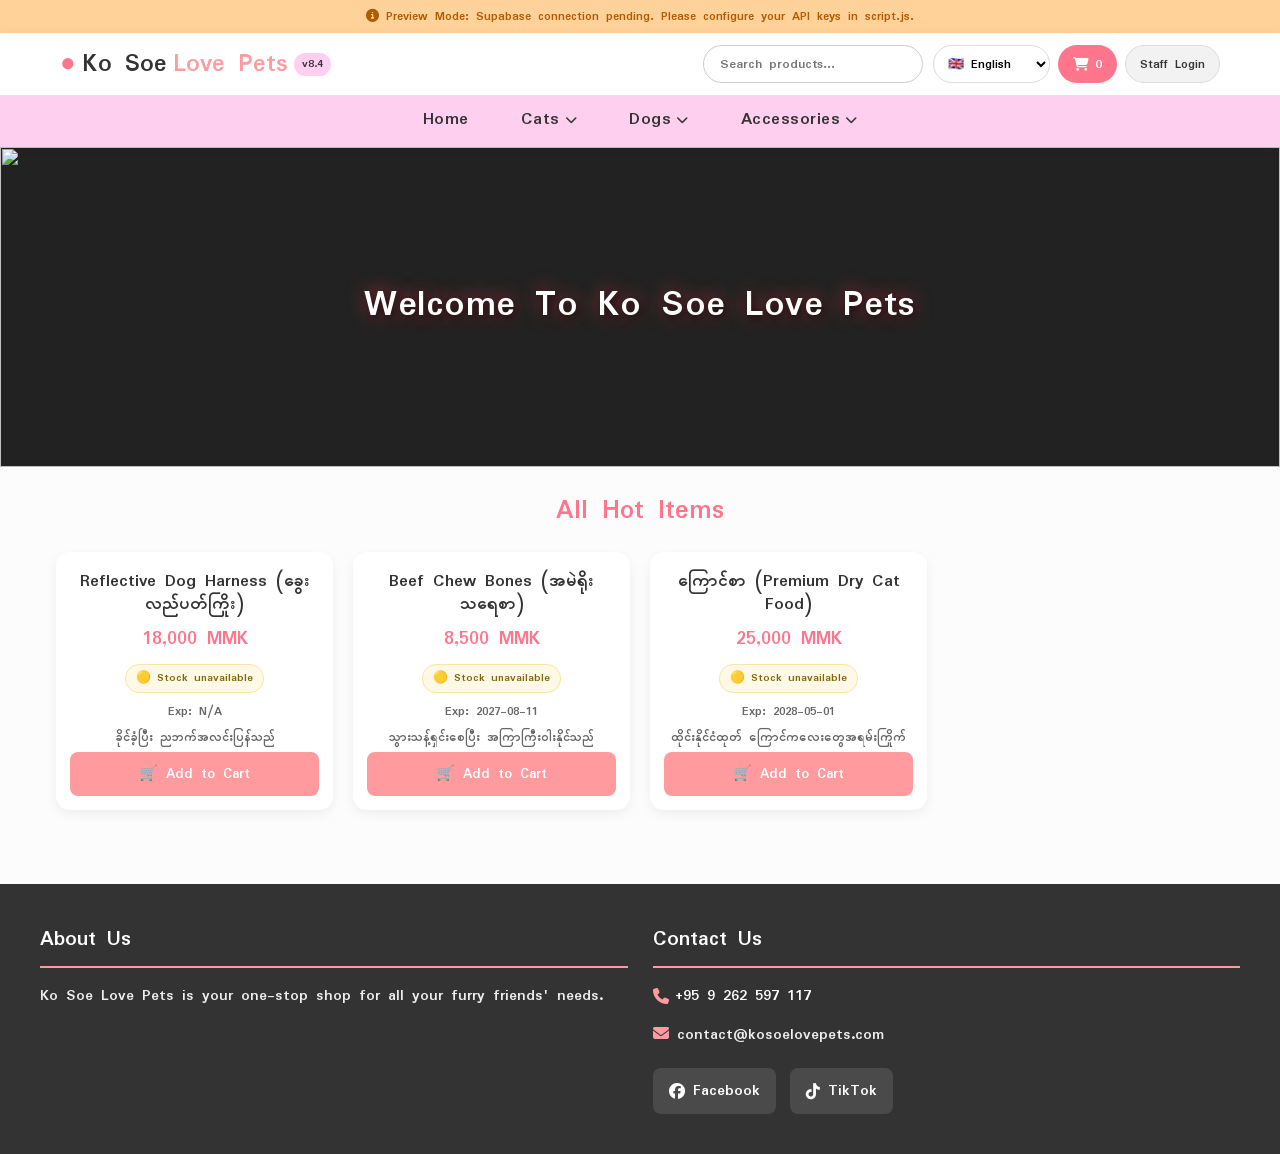
==== index.html @ 1b5de187 "Add files via upload" ====
<!DOCTYPE html>
<html lang="en">
<head>
    <meta charset="UTF-8">
    <meta name="viewport" content="width=device-width, initial-scale=1.0">
    <title>Ko Soe Love Pets - v8.4</title>
    <link rel="stylesheet" href="https://cdnjs.cloudflare.com/ajax/libs/font-awesome/6.4.0/css/all.min.css">
    <link rel="stylesheet" href="style.css">
    <!-- Supabase CDN -->
    <script src="https://cdn.jsdelivr.net/npm/@supabase/supabase-js@2"></script>
    <!-- HEIC/HEIF Image Conversion Library -->
    <script src="https://cdn.jsdelivr.net/npm/heic2any@0.0.4/dist/heic2any.min.js"></script>
    <!--Pyidaungsu Font Updated-->
    <link href="https://fonts.googleapis.com/css2?family=Baloo+2:wght@500;700;800&family=Noto+Sans+Myanmar:wght@400;500;700&family=Nunito:wght@400;600;700;800&family=Padauk:wght@400;700&display=swap" rel="stylesheet">
</head>
<body>
    <!-- Top System Banner -->
    <div id="sysBanner" class="sys-banner hidden">
        <i class="fa fa-info-circle"></i> <span id="sysBannerText">Preview Mode: Supabase connection pending. Please configure your API keys in script.js.</span>
    </div>

    <!-- Staff-Only Google Sheet Stock Sync Warning Banner -->
    <div id="stockSyncWarningBanner" class="sys-banner hidden">
        <i class="fa fa-exclamation-triangle"></i> <span id="stockSyncWarningText">Stock information could not be synchronized. Showing the last successfully synchronized data.</span>
    </div>

    <!-- Notification Toast -->
    <div id="toastNotification" class="toast hidden">Successfully added to your cart!</div>

    <header>
        <div class="header-top">
            <div class="logo-container">
                <h1><span style="color:#ff758c;">●</span> Ko Soe <span style="color:#ff9a9e;">Love Pets</span> <small class="version-badge">v8.4</small></h1>
            </div>
            <div class="header-controls">
                <input type="text" id="searchInput" placeholder="Search products...">
                <div class="header-buttons">
                    <select id="langSelect" onchange="switchLanguage()">
                        <option value="en">🇬🇧 English</option>
                        <option value="mm">🇲🇲 Myanmar</option>
                    </select>
                    <div id="cartCounter" class="cart-counter" onclick="openCartModal()">
                        <i class="fa fa-shopping-cart"></i> <span id="cartCount">0</span>
                    </div>
                    <span id="staffBadge" class="staff-badge hidden"></span>
                    <button id="changePassBtn" class="admin-btn hidden" onclick="openChangePass()"><i class="fa fa-key"></i> <span data-i18n="password">Password</span></button>
                    <button id="loginBtn" class="login-btn" onclick="openLoginModal()" data-i18n="admin_login">Staff Login</button>
                    <button id="logoutBtn" class="login-btn hidden" onclick="logout()" data-i18n="logout">Logout</button>
                </div>
            </div>
        </div>
        <nav>
            <ul class="main-menu">
                <li><a href="javascript:void(0)" class="menu-link" onclick="goHome()" data-i18n="home">Home</a></li>
                <li class="has-sub"><a href="javascript:void(0)" class="menu-link" onclick="toggleSubMenu(event, this)"><span data-i18n="cats">Cats</span> <i class="fa fa-chevron-down" style="font-size:12px;"></i></a>
                    <ul class="sub-menu">
                        <li><a href="javascript:void(0)" onclick="filterProducts('Cats', 'Snack')" data-i18n="snack">Snack</a></li>
                        <li><a href="javascript:void(0)" onclick="filterProducts('Cats', 'Food')" data-i18n="food">Food</a></li>
                        <li><a href="javascript:void(0)" onclick="filterProducts('Cats', 'Medicine')" data-i18n="medicine">Medicine</a></li>
                    </ul>
                </li>
                <li class="has-sub"><a href="javascript:void(0)" class="menu-link" onclick="toggleSubMenu(event, this)"><span data-i18n="dogs">Dogs</span> <i class="fa fa-chevron-down" style="font-size:12px;"></i></a>
                    <ul class="sub-menu">
                        <li><a href="javascript:void(0)" onclick="filterProducts('Dogs', 'Snack')" data-i18n="snack">Snack</a></li>
                        <li><a href="javascript:void(0)" onclick="filterProducts('Dogs', 'Food')" data-i18n="food">Food</a></li>
                        <li><a href="javascript:void(0)" onclick="filterProducts('Dogs', 'Medicine')" data-i18n="medicine">Medicine</a></li>
                    </ul>
                </li>
                <li class="has-sub"><a href="javascript:void(0)" class="menu-link" onclick="toggleSubMenu(event, this)"><span data-i18n="accessories">Accessories</span> <i class="fa fa-chevron-down" style="font-size:12px;"></i></a>
                    <ul class="sub-menu">
                        <li><a href="javascript:void(0)" onclick="filterProducts('Accessories', 'Bowls')" data-i18n="bowls">Bowls</a></li>
                        <li><a href="javascript:void(0)" onclick="filterProducts('Accessories', 'Toys')" data-i18n="toys">Toys</a></li>
                        <li><a href="javascript:void(0)" onclick="filterProducts('Accessories', 'Gear')" data-i18n="gear">Gear</a></li>
                    </ul>
                </li>
            </ul>
        </nav>

        <!-- Role-Based Staff Workspace Navigation Bar -->
        <div id="staffNavBar" class="staff-nav-bar hidden">
            <div class="staff-nav-inner">
                <button type="button" class="staff-tab active" id="tabBtnDashboard" onclick="switchStaffView('dashboard')"><i class="fa fa-chart-pie"></i> Dashboard</button>
                <button type="button" class="staff-tab" id="tabBtnProducts" onclick="switchStaffView('products')"><i class="fa fa-box-open"></i> Products</button>
                <button type="button" class="staff-tab hidden" id="tabBtnUsers" onclick="switchStaffView('users')"><i class="fa fa-users-cog"></i> Users</button>
                <button type="button" class="staff-tab hidden" id="tabBtnLogs" onclick="switchStaffView('logs')"><i class="fa fa-history"></i> Activity Logs</button>
                <button type="button" class="staff-tab hidden" id="tabBtnSettings" onclick="switchStaffView('settings')"><i class="fa fa-sliders-h"></i> Settings</button>
                <a href="pos.html" class="staff-tab hidden" id="openPosTerminalBtn" style="background:#16a34a; color:#fff; text-decoration:none;"><i class="fa fa-cash-register"></i> POS Terminal</a>
            </div>
        </div>
    </header>

    <div class="banner" id="mainBannerSection">
        <div id="bannerSlideshow" class="slideshow-container">
            <!-- Images will be injected here via JS -->
        </div>
        <div class="banner-text" id="bannerTextEl">Welcome To Ko Soe Love Pets</div>
        <button id="editBannerBtn" class="edit-banner-btn hidden" onclick="openBannerEdit()"><i class="fa fa-edit"></i> Edit Banner</button>
    </div>

    <main>
        <!-- STAFF DASHBOARD & LIVE STOCK OVERVIEW PANEL -->
        <section id="staffDashboardSection" class="staff-panel hidden">
            <div class="panel-header">
                <h2><i class="fa fa-chart-pie"></i> Staff Workspace & Live Stock Overview</h2>
                <div style="display:flex;gap:8px;align-items:center;flex-wrap:wrap;">
                    <button type="button" class="refresh-btn" id="triggerSheetSyncBtn" onclick="triggerGoogleSheetSyncNow(true)"><i class="fa fa-sync-alt"></i> Sync Google Sheet Stock</button>
                    <span id="dashboardRoleSummary" class="role-pill"></span>
                </div>
            </div>
            <div class="dashboard-cards">
                <div class="dash-card">
                    <span class="dash-label">Total Products</span>
                    <strong id="dashTotalProducts">0</strong>
                </div>
                <div class="dash-card">
                    <span class="dash-label">In Stock</span>
                    <strong id="dashInStock" style="color:#2ed573;">0</strong>
                </div>
                <div class="dash-card">
                    <span class="dash-label">Low Stock (&le; <span id="dashLowThresholdLabel">5</span>)</span>
                    <strong id="dashLowStock" style="color:#ffa502;">0</strong>
                </div>
                <div class="dash-card">
                    <span class="dash-label">Out of Stock</span>
                    <strong id="dashOutStock" style="color:#ff4757;">0</strong>
                </div>
            </div>

            <!-- Staff Product Stock Summary Table (Read-only from Google Sheets) -->
            <div class="table-responsive" style="margin-bottom:22px;">
                <h3 style="font-size:18px;margin-bottom:10px;color:#333;">Live Product Stock Status (Source: Google Sheets)</h3>
                <table class="staff-table">
                    <thead>
                        <tr>
                            <th>Product ID (SKU)</th>
                            <th>Product</th>
                            <th>Price (MMK)</th>
                            <th>Stock Qty</th>
                            <th>Status</th>
                            <th>Last Synced</th>
                        </tr>
                    </thead>
                    <tbody id="staffStockTableBody">
                        <tr><td colspan="6" style="text-align:center;">Loading stock data...</td></tr>
                    </tbody>
                </table>
            </div>

            <div class="permissions-summary-box">
                <h3>Your Assigned Permissions</h3>
                <div id="myPermissionsBadges" class="perm-badge-list"></div>
            </div>
        </section>

        <!-- STAFF USER MANAGEMENT SECTION -->
        <section id="staffUsersSection" class="staff-panel hidden">
            <div class="panel-header">
                <h2><i class="fa fa-users-cog"></i> Sales Team & User Management</h2>
                <button type="button" class="add-staff-btn" onclick="openUserFormModal()"><i class="fa fa-user-plus"></i> Create Sales Team Account</button>
            </div>
            <div class="table-responsive">
                <table class="staff-table">
                    <thead>
                        <tr>
                            <th>User ID</th>
                            <th>Username</th>
                            <th>Display Name</th>
                            <th>Contact</th>
                            <th>Role</th>
                            <th>Status</th>
                            <th>Last Login</th>
                            <th>Created / Updated</th>
                            <th>Actions</th>
                        </tr>
                    </thead>
                    <tbody id="staffUsersTableBody">
                        <tr><td colspan="9" style="text-align:center;">Loading users...</td></tr>
                    </tbody>
                </table>
            </div>
        </section>

        <!-- ACTIVITY AUDIT LOG & STOCK SYNC LOG SECTION -->
        <section id="staffLogsSection" class="staff-panel hidden">
            <div class="panel-header">
                <h2><i class="fa fa-history"></i> System Activity & Stock Sync Logs</h2>
                <div style="display:flex;gap:8px;flex-wrap:wrap;">
                    <button type="button" class="mini-btn" id="subTabStaffLogsBtn" onclick="switchLogSubTab('staff')" style="background:#ff758c;color:#fff;">Staff Activity Logs</button>
                    <button type="button" class="mini-btn" id="subTabSyncLogsBtn" onclick="switchLogSubTab('sync')">Google Sheet Sync Logs</button>
                    <button type="button" class="refresh-btn" onclick="refreshCurrentLogTab()"><i class="fa fa-sync-alt"></i> Refresh</button>
                </div>
            </div>

            <!-- Staff Activity Logs Sub-Panel -->
            <div id="staffActivityLogsSubPanel">
                <div class="log-filters-bar">
                    <input type="text" id="logSearchUser" placeholder="Search by username..." oninput="renderAuditLogs()">
                    <input type="text" id="logSearchProduct" placeholder="Search by product / entity..." oninput="renderAuditLogs()">
                    <select id="logFilterAction" onchange="renderAuditLogs()">
                        <option value="">All Actions</option>
                        <option value="LOGIN">LOGIN</option>
                        <option value="LOGOUT">LOGOUT</option>
                        <option value="ADD_PRODUCT">ADD_PRODUCT</option>
                        <option value="UPDATE_PRODUCT">UPDATE_PRODUCT</option>
                        <option value="CHANGE_PRICE">CHANGE_PRICE</option>
                        <option value="CHANGE_SPECS">CHANGE_SPECS</option>
                        <option value="UPLOAD_IMAGE">UPLOAD_IMAGE</option>
                        <option value="REPLACE_IMAGE">REPLACE_IMAGE</option>
                        <option value="CHANGE_AVAILABILITY">CHANGE_AVAILABILITY</option>
                        <option value="DELETE_PRODUCT">DELETE_PRODUCT</option>
                        <option value="CREATE_USER">CREATE_USER</option>
                        <option value="UPDATE_USER">UPDATE_USER</option>
                        <option value="DISABLE_USER">DISABLE_USER</option>
                        <option value="CHANGE_PASSWORD">CHANGE_PASSWORD</option>
                        <option value="UPDATE_SETTINGS">UPDATE_SETTINGS</option>
                    </select>
                    <select id="logFilterUserSelect" onchange="renderAuditLogs()">
                        <option value="">All Users</option>
                    </select>
                    <input type="date" id="logFilterDate" onchange="renderAuditLogs()" title="Filter by date">
                    <select id="logSortOrder" onchange="renderAuditLogs()">
                        <option value="newest">Newest First</option>
                        <option value="oldest">Oldest First</option>
                    </select>
                </div>
                <div class="table-responsive">
                    <table class="staff-table">
                        <thead>
                            <tr>
                                <th>Log ID</th>
                                <th>Date & Time</th>
                                <th>User</th>
                                <th>Action</th>
                                <th>Product / Entity</th>
                                <th>Description</th>
                                <th>Result</th>
                            </tr>
                        </thead>
                        <tbody id="auditLogsTableBody">
                            <tr><td colspan="7" style="text-align:center;">Loading activity logs...</td></tr>
                        </tbody>
                    </table>
                </div>
            </div>

            <!-- Google Sheet Stock Sync Logs Sub-Panel -->
            <div id="stockSyncLogsSubPanel" class="hidden">
                <div class="table-responsive">
                    <table class="staff-table">
                        <thead>
                            <tr>
                                <th>Sync Time</th>
                                <th>Status</th>
                                <th>Rows Received</th>
                                <th>Stock Values Changed</th>
                                <th>Mismatches</th>
                                <th>Errors</th>
                                <th>Details / Error Message</th>
                            </tr>
                        </thead>
                        <tbody id="stockSyncLogsTableBody">
                            <tr><td colspan="7" style="text-align:center;">Loading stock synchronization logs...</td></tr>
                        </tbody>
                    </table>
                </div>
            </div>
        </section>

        <!-- STORE SETTINGS SECTION -->
        <section id="staffSettingsSection" class="staff-panel hidden">
            <div class="panel-header">
                <h2><i class="fa fa-sliders-h"></i> Storefront & Stock Sync Settings</h2>
            </div>
            <div class="settings-quick-actions" style="margin-bottom:20px;">
                <button type="button" class="edit-btn" onclick="openBannerEdit()"><i class="fa fa-images"></i> Edit Banner Slideshow</button>
                <button type="button" class="edit-btn" onclick="openAboutEdit()"><i class="fa fa-info-circle"></i> Edit About Us</button>
                <button type="button" class="edit-btn" onclick="openContactEdit()"><i class="fa fa-address-book"></i> Edit Contact Us</button>
            </div>
            <div class="perm-matrix-box" style="max-width:480px;">
                <h3 style="font-size:18px;margin-bottom:10px;">Google Sheets Stock Thresholds</h3>
                <label>Low Stock Threshold (Qty &le; this shows Low Stock):</label>
                <input type="number" id="settingLowThreshold" min="1" max="100" value="5" style="margin-bottom:10px;">
                <label>Auto-Sync Interval (Seconds):</label>
                <input type="number" id="settingSyncInterval" min="15" max="3600" value="60" style="margin-bottom:10px;">
                <button type="button" class="add-staff-btn" onclick="saveStockSyncSettings()">Save Stock Settings</button>
            </div>
        </section>

        <!-- CUSTOMER & PRODUCT CATALOG SECTION -->
        <section id="catalogMainSection">
            <h2 id="categoryTitle" data-i18n="all_items">All Hot Items</h2>
            <div class="admin-actions">
                <button id="addBtn" class="admin-btn hidden" onclick="openAddModal()"><i class="fa fa-plus"></i> <span data-i18n="add_new">Add New Product</span></button>
            </div>
            <div id="productGrid" class="product-grid">
                <!-- Products will load here -->
            </div>
        </section>
    </main>

    <footer>
        <div class="footer-content">
            <div class="about-section">
                <h3><span data-i18n="about_us">About Us</span> <button id="editAboutBtn" class="admin-btn hidden" onclick="openAboutEdit()"><i class="fa fa-edit"></i> Edit</button></h3>
                <p id="aboutTextEl">Ko Soe Love Pets is your one-stop shop for all your furry friends' needs.</p>
            </div>
            <div class="contact-section">
                <h3><span data-i18n="contact_us">Contact Us</span> <button id="editContactBtn" class="admin-btn hidden" onclick="openContactEdit()"><i class="fa fa-edit"></i> Edit</button></h3>
                <p><a id="contactPhoneEl" href="tel:+959262597117" class="phone-link"><i class="fa fa-phone" style="color:#ff9a9e;"></i> +95 9 262 597 117</a></p>
                <p id="contactEmailEl"><i class="fa fa-envelope" style="color:#ff9a9e;"></i> contact@kosoelovepets.com</p>
                <div class="social-links">
                    <a id="fbLinkEl" href="https://facebook.com" target="_blank"><i class="fab fa-facebook"></i> Facebook</a>
                    <a id="tiktokLinkEl" href="https://www.tiktok.com/@ko.soe1376" target="_blank"><i class="fab fa-tiktok"></i> TikTok</a>
                </div>
            </div>
        </div>
    </footer>

    <!-- Cart Modal -->
    <div id="cartModal" class="modal" onclick="handleOutsideModalClick(event, 'cartModal')">
        <div class="modal-content cart-modal-content">
            <div class="modal-top-bar">
                <button type="button" class="pdf-btn" onclick="downloadCartPDF()"><i class="fa fa-file-pdf"></i> <span data-i18n="download_pdf">Download PDF</span></button>
                <button type="button" class="close-btn" onclick="closeModal('cartModal')" aria-label="Close">&times;</button>
            </div>
            <h2 data-i18n="cart_title">Your Cart</h2>
            <div class="cart-header">
                <span data-i18n="product">Product</span>
                <span data-i18n="qty">Qty</span>
                <span data-i18n="total">Total (MMK)</span>
                <span></span>
            </div>
            <div id="cartItemsList" class="cart-items-container">
                <!-- Sync Items render here -->
            </div>
            <div class="cart-summary-box">
                <div class="cart-discount">
                    <span data-i18n="discount">Discount:</span> <span>0 MMK</span>
                </div>
                <div class="cart-grand-total">
                    <strong data-i18n="grand_total">Grand Total:</strong> 
                    <span id="cartGrandTotal">0 MMK</span>
                </div>
            </div>
            <button type="button" id="viberBuyBtn" class="buy-viber-btn" onclick="redirectToViber()"><i class="fab fa-viber"></i> <span data-i18n="buy_viber">Buy via Viber</span></button>
        </div>
    </div>
    
    <!-- Image Zoom Modal -->
    <div id="imageZoomModal" class="modal" onclick="handleOutsideModalClick(event, 'imageZoomModal')">
        <div class="modal-content zoom-modal-content">
            <div class="modal-top-bar end">
                <button type="button" class="close-btn" onclick="closeModal('imageZoomModal')" aria-label="Close">&times;</button>
            </div>
            <img id="zoomedImg" src="" alt="Zoomed Product Image">
        </div>
    </div>

    <!-- Add Product Modal -->
    <div id="addModal" class="modal" onclick="handleOutsideModalClick(event, 'addModal')">
        <div class="modal-content">
            <div class="modal-top-bar end">
                <button type="button" class="close-btn" onclick="closeModal('addModal')" aria-label="Close">&times;</button>
            </div>
            <h2 data-i18n="add_new">Add New Product</h2>
            <label>Product ID / SKU (Matches Google Sheet, e.g. P004):</label>
            <input type="text" id="addSku" placeholder="e.g. P004">
            <label>Type:</label>
            <select id="addType"><option value="Cats">Cats</option><option value="Dogs">Dogs</option><option value="Accessories">Accessories</option></select>
            <label>Category:</label>
            <select id="addCategory"><option value="Snack">Snack</option><option value="Food">Food</option><option value="Medicine">Medicine</option><option value="Bowls">Bowls</option><option value="Toys">Toys</option><option value="Gear">Gear</option></select>
            <label>Product Name:</label>
            <input type="text" id="addName">
            <div id="addImageGroup">
                <label>Upload Image (JPG/PNG/WEBP/HEIC/GIF/BMP - Max 5MB):</label>
                <input type="file" id="addImgFile" accept="image/*,.heic,.heif">
                <div id="addImgLoading" class="hidden" style="color: #2ed573; font-size: 13px; font-weight: bold; text-align: center; margin-top: -5px;">Processing image...</div>
                <label>OR Image Link (URL):</label>
                <input type="text" id="addImg">
            </div>
            <label>Price (Number only - MMK will auto-append):</label>
            <input type="number" id="addPrice" placeholder="e.g. 5000">
            <label>Expiry Date:</label>
            <input type="text" id="addExp" placeholder="YYYY-MM-DD or N/A">
            <label>Manual Availability Override:</label>
            <select id="addAvailability">
                <option value="true">Available (Follow Google Sheet Stock)</option>
                <option value="false">Force Out of Stock</option>
            </select>
            <label>Specs:</label>
            <textarea id="addSpecs"></textarea>
            <button type="button" id="saveAddBtn" onclick="saveNewProduct()">Save Product</button>
        </div>
    </div>

    <!-- Edit Product Modal -->
    <div id="editModal" class="modal" onclick="handleOutsideModalClick(event, 'editModal')">
        <div class="modal-content">
            <div class="modal-top-bar end">
                <button type="button" class="close-btn" onclick="closeModal('editModal')" aria-label="Close">&times;</button>
            </div>
            <h2>Edit Product</h2>
            <input type="hidden" id="editId">
            <div id="editDetailsGroup">
                <label>Product ID / SKU (Matches Google Sheet, e.g. P001):</label>
                <input type="text" id="editSku" placeholder="e.g. P001">
                <label>Product Name:</label>
                <input type="text" id="editName">
                <label>Expiry Date:</label>
                <input type="text" id="editExp">
            </div>
            <div id="editImageGroup">
                <label>Upload Image (JPG/PNG/WEBP/HEIC/GIF/BMP - Max 5MB):</label>
                <input type="file" id="editImgFile" accept="image/*,.heic,.heif">
                <div id="editImgLoading" class="hidden" style="color: #2ed573; font-size: 13px; font-weight: bold; text-align: center; margin-top: -5px;">Processing image...</div>
                <label>OR Image Link (URL):</label>
                <input type="text" id="editImg">
            </div>
            <div id="editPriceGroup">
                <label>Price (Number only):</label>
                <input type="number" id="editPrice">
            </div>
            <div id="editAvailabilityGroup">
                <label>Manual Availability Override:</label>
                <select id="editAvailability">
                    <option value="true">Available (Follow Google Sheet Stock)</option>
                    <option value="false">Force Out of Stock</option>
                </select>
            </div>
            <div id="editSpecsGroup">
                <label>Specs:</label>
                <textarea id="editSpecs"></textarea>
            </div>
            <button type="button" id="saveEditBtn" onclick="saveEdit()">Save Changes</button>
        </div>
    </div>

    <!-- Staff / Admin Login Modal -->
    <div id="loginModal" class="modal" onclick="handleOutsideModalClick(event, 'loginModal')">
        <div class="modal-content">
            <div class="modal-top-bar end">
                <button type="button" class="close-btn" onclick="closeModal('loginModal')" aria-label="Close">&times;</button>
            </div>
            <h2 data-i18n="admin_login">Staff & Admin Login</h2>
            <input type="text" id="username" placeholder="Username (e.g. admin or sales01)" autocomplete="username">
            <input type="password" id="password" placeholder="Password" autocomplete="current-password" onkeydown="if(event.key==='Enter') login()">
            <button type="button" id="loginSubmitBtn" onclick="login()">Login</button>
            <p id="loginError" class="error"></p>
        </div>
    </div>

    <!-- Change Own Password Modal -->
    <div id="passModal" class="modal" onclick="handleOutsideModalClick(event, 'passModal')">
        <div class="modal-content">
            <div class="modal-top-bar end">
                <button type="button" class="close-btn" onclick="closeModal('passModal')" aria-label="Close">&times;</button>
            </div>
            <h2>Change My Password</h2>
            <input type="password" id="oldPass" placeholder="Current Password">
            <input type="password" id="newPass" placeholder="New Password (min 4 chars)">
            <button type="button" onclick="savePassword()">Update Password</button>
            <p id="passError" class="error"></p>
        </div>
    </div>

    <!-- Create / Edit Sales Team User & Permissions Modal -->
    <div id="userFormModal" class="modal" onclick="handleOutsideModalClick(event, 'userFormModal')">
        <div class="modal-content user-modal-content">
            <div class="modal-top-bar end">
                <button type="button" class="close-btn" onclick="closeModal('userFormModal')" aria-label="Close">&times;</button>
            </div>
            <h2 id="userFormTitle">Create Sales Team Account</h2>
            <input type="hidden" id="editUserId">
            <div class="user-form-grid">
                <div>
                    <label>Username (Login ID):</label>
                    <input type="text" id="formUsername" placeholder="e.g. sales01">
                </div>
                <div>
                    <label>Display Name:</label>
                    <input type="text" id="formDisplayName" placeholder="e.g. Sales Team A">
                </div>
                <div>
                    <label>Email or Phone:</label>
                    <input type="text" id="formContact" placeholder="e.g. +959... or email">
                </div>
                <div>
                    <label>Role:</label>
                    <select id="formRole">
                        <option value="SALES_TEAM">Sales Team</option>
                        <option value="ADMIN">Admin</option>
                    </select>
                </div>
                <div>
                    <label>Account Status:</label>
                    <select id="formStatus">
                        <option value="active">Active</option>
                        <option value="disabled">Disabled</option>
                    </select>
                </div>
                <div>
                    <label id="formPasswordLabel">Password (Min 4 chars):</label>
                    <input type="password" id="formPassword" placeholder="Enter password">
                </div>
            </div>

            <div class="perm-matrix-box">
                <div class="perm-matrix-header">
                    <strong>Assigned Permissions</strong>
                    <div>
                        <button type="button" class="mini-btn" onclick="setAllPermissionCheckboxes(true)">Select All</button>
                        <button type="button" class="mini-btn" onclick="setAllPermissionCheckboxes(false)">Clear All</button>
                    </div>
                </div>
                <div class="perm-checkbox-grid" id="permCheckboxGrid">
                    <label class="perm-item"><input type="checkbox" value="product.view" checked> View Products (<code>product.view</code>)</label>
                    <label class="perm-item"><input type="checkbox" value="product.add"> Add Product (<code>product.add</code>)</label>
                    <label class="perm-item"><input type="checkbox" value="product.edit"> Edit Details/Name/Exp (<code>product.edit</code>)</label>
                    <label class="perm-item"><input type="checkbox" value="product.price_edit"> Update Price (<code>product.price_edit</code>)</label>
                    <label class="perm-item"><input type="checkbox" value="product.specs_edit"> Update Specs (<code>product.specs_edit</code>)</label>
                    <label class="perm-item"><input type="checkbox" value="product.image_edit"> Upload/Change Image (<code>product.image_edit</code>)</label>
                    <label class="perm-item"><input type="checkbox" value="product.availability_edit"> Manage Availability (<code>product.availability_edit</code>)</label>
                    <label class="perm-item"><input type="checkbox" value="product.delete"> Delete Product (<code>product.delete</code>)</label>
                    <label class="perm-item"><input type="checkbox" value="logs.view"> View Activity Logs (<code>logs.view</code>)</label>
                    <label class="perm-item"><input type="checkbox" value="settings.edit"> Edit Banner/Footer (<code>settings.edit</code>)</label>
                    <label class="perm-item"><input type="checkbox" value="users.manage"> Manage Sales Users (<code>users.manage</code>)</label>
                </div>
            </div>

            <p id="userFormError" class="error"></p>
            <button type="button" id="saveUserFormBtn" onclick="saveStaffUser()">Save User Account</button>
        </div>
    </div>

    <!-- Audit Log Detail Modal -->
    <div id="logDetailModal" class="modal" onclick="handleOutsideModalClick(event, 'logDetailModal')">
        <div class="modal-content log-detail-modal">
            <div class="modal-top-bar end">
                <button type="button" class="close-btn" onclick="closeModal('logDetailModal')" aria-label="Close">&times;</button>
            </div>
            <h2>Activity Log Details</h2>
            <div id="logDetailBody" class="log-detail-body"></div>
        </div>
    </div>

    <!-- Edit Banner Modal -->
    <div id="bannerModal" class="modal" onclick="handleOutsideModalClick(event, 'bannerModal')">
        <div class="modal-content">
            <div class="modal-top-bar end">
                <button type="button" class="close-btn" onclick="closeModal('bannerModal')" aria-label="Close">&times;</button>
            </div>
            <h2>Edit Banner (Slideshow)</h2>
            <label>Banner Title:</label>
            <input type="text" id="editBannerText" placeholder="Welcome To Ko Soe Love Pets">
            <label>Upload Images (Max 6, Total &lt; 40MB):</label>
            <input type="file" id="editBannerFiles" accept="image/*,.heic,.heif" multiple>
            <div id="bannerImgLoading" class="hidden" style="color: #2ed573; font-size: 13px; font-weight: bold; text-align: center; margin-top: -5px;">Processing images...</div>
            <label>OR Image Links (Comma separated URLs):</label>
            <textarea id="editBannerImgUrls" rows="3" placeholder="https://image1.jpg, https://image2.png"></textarea>
            <button type="button" id="saveBannerBtn" onclick="saveBanner()">Save Changes</button>
        </div>
    </div>

    <!-- Edit About Modal -->
    <div id="aboutModal" class="modal" onclick="handleOutsideModalClick(event, 'aboutModal')">
        <div class="modal-content">
            <div class="modal-top-bar end">
                <button type="button" class="close-btn" onclick="closeModal('aboutModal')" aria-label="Close">&times;</button>
            </div>
            <h2>Edit About Us</h2>
            <textarea id="editAboutText" rows="5"></textarea>
            <button type="button" onclick="saveAbout()">Save Changes</button>
        </div>
    </div>

    <!-- Edit Contact Modal -->
    <div id="contactModal" class="modal" onclick="handleOutsideModalClick(event, 'contactModal')">
        <div class="modal-content">
            <div class="modal-top-bar end">
                <button type="button" class="close-btn" onclick="closeModal('contactModal')" aria-label="Close">&times;</button>
            </div>
            <h2>Edit Contact Us</h2>
            <label>Phone:</label>
            <input type="text" id="editPhone" placeholder="+95 9 262 597 117">
            <label>Email:</label>
            <input type="text" id="editEmail">
            <label>Facebook URL:</label>
            <input type="text" id="editFb">
            <label>TikTok URL:</label>
            <input type="text" id="editTiktok">
            <button type="button" onclick="saveContact()">Save Changes</button>
        </div>
    </div>

    <script src="script.js"></script>
</body>
</html>
---- style.css ----
@font-face {
    font-family: 'Pyidaungsu';
    src: local('Pyidaungsu'), local('Pyidaungsu Regular'), local('Myanmar3'),
         url('https://cdn.jsdelivr.net/gh/nicolas-kslp/fonts/Pyidaungsu-2.5.3_Regular.ttf') format('truetype'),
         url('https://cdn.jsdelivr.net/gh/mgyway/pyidaungsu-font@master/Pyidaungsu-2.5.3_Regular.ttf') format('truetype');
    font-weight: 400;
    font-style: normal;
    font-display: swap;
}
@font-face {
    font-family: 'Pyidaungsu';
    src: local('Pyidaungsu Bold'), local('Myanmar3 Bold'),
         url('https://cdn.jsdelivr.net/gh/mgyway/pyidaungsu-font@master/Pyidaungsu-2.5.3_Bold.ttf') format('truetype');
    font-weight: 700;
    font-style: normal;
    font-display: swap;
}

:root {
    --font-mm-sans: 'Pyidaungsu', 'Padauk', 'Noto Sans Myanmar', 'Nunito', -apple-system, BlinkMacSystemFont, sans-serif;
    --font-mm-display: 'Pyidaungsu', 'Padauk', 'Noto Sans Myanmar', 'Baloo 2', cursive, sans-serif;
}

* {
    box-sizing: border-box;
    margin: 0;
    padding: 0;
    font-family: var(--font-mm-sans);
}

body {
    background-color: #fcfcfc;
    color: #333;
    overflow-x: hidden;
    font-family: var(--font-mm-sans);
    line-height: 1.65;
    -webkit-font-smoothing: antialiased;
    text-rendering: optimizeLegibility;
}

header { background-color: #ffffff; border-bottom: 2px solid #fecfef; position: sticky; top: 0; z-index: 50; box-shadow: 0 2px 12px rgba(0,0,0,0.06); }
h1, h2, h3, .banner-text, .cart-grand-total { font-family: var(--font-mm-display); line-height: 1.45; }

.sys-banner { background-color: #ffd299; color: #b35900; text-align: center; padding: 6px; font-size: 13px; font-weight: bold; }
.toast { position: fixed; bottom: 20px; left: 50%; transform: translateX(-50%); background-color: #2ed573; color: white; padding: 12px 24px; border-radius: 8px; font-weight: 700; font-size: 15px; box-shadow: 0 4px 15px rgba(0,0,0,0.2); z-index: 1000; opacity: 1; transition: opacity 0.5s ease; }
.toast.hidden { opacity: 0; pointer-events: none; }

/* Responsive Header Layout (Laptop, Tablet & Mobile Aligned) */
.header-top { display: flex; justify-content: space-between; align-items: center; padding: 12px 20px; max-width: 1200px; margin: 0 auto; gap: 16px; }
.logo-container h1 { font-size: 26px; margin: 0; white-space: nowrap; display: flex; align-items: center; gap: 6px; font-weight: 800; }
.version-badge { font-size: 12px; background: #fecfef; color: #333; padding: 3px 8px; border-radius: 12px; font-weight: 700; font-family: var(--font-mm-sans); }
.header-controls { display: flex; align-items: center; justify-content: flex-end; gap: 10px; flex: 1; min-width: 0; }
.header-buttons { display: flex; align-items: center; gap: 8px; flex-wrap: nowrap; }
#langSelect { height: 38px; padding: 0 10px; border-radius: 20px; border: 1px solid #ddd; background: #fff; font-size: 13px; font-weight: 700; cursor: pointer; outline: none; white-space: nowrap; }
#searchInput { height: 38px; padding: 0 16px; border: 1px solid #ccc; border-radius: 20px; width: 220px; max-width: 100%; font-size: 14px; outline: none; transition: width 0.25s ease, border-color 0.2s; font-family: var(--font-mm-sans); }
#searchInput:focus { width: 250px; border-color: #ff9a9e; }
.cart-counter { height: 38px; background-color: #ff758c; color: white; padding: 0 15px; border-radius: 20px; cursor: pointer; font-weight: 700; display: inline-flex; align-items: center; justify-content: center; gap: 6px; font-size: 14px; white-space: nowrap; transition: background 0.2s; }
.cart-counter:hover { background-color: #ff526d; }
.login-btn, .admin-btn { height: 38px; background-color: #f2f2f2; color: #333; border: 1px solid #ddd; padding: 0 14px; border-radius: 20px; cursor: pointer; font-weight: 700; font-size: 13px; display: inline-flex; align-items: center; justify-content: center; gap: 5px; white-space: nowrap; transition: background 0.2s; }
.login-btn:hover, .admin-btn:hover { background-color: #e6e6e6; }
.hidden { display: none !important; }

/* Menu */
nav { background-color: #fecfef; }
.main-menu { display: flex; list-style: none; justify-content: center; margin: 0; padding: 0; }
.main-menu > li { position: relative; padding: 10px 26px; }
.main-menu > li > a { text-decoration: none; color: #333; font-weight: 700; font-size: 18px; display: flex; align-items: center; gap: 5px; font-family: var(--font-mm-display); letter-spacing: 0.5px; transition: color 0.2s; }
.main-menu > li > a:hover { color: #ff4757; }
.sub-menu { display: none; position: absolute; top: 100%; left: 0; background-color: white; list-style: none; box-shadow: 0 4px 15px rgba(0,0,0,0.12); min-width: 160px; z-index: 100; border-radius: 0 0 10px 10px; overflow: hidden; }
.main-menu > li:hover .sub-menu, .main-menu > li.open .sub-menu { display: flex; flex-direction: column; }
.sub-menu li { padding: 12px 18px; border-bottom: 1px solid #f2f2f2; }
.sub-menu li a { text-decoration: none; color: #555; display: block; font-size: 15px; font-weight: 700; font-family: var(--font-mm-sans); transition: color 0.2s; }
.sub-menu li a:hover { color: #ff758c; }

/* Banner Slideshow */
.banner { position: relative; width: 100%; height: 320px; overflow: hidden; background-color: #222; }
.slideshow-container { position: absolute; top: 0; left: 0; width: 100%; height: 100%; }
.slideshow-img { position: absolute; top: 0; left: 0; width: 100%; height: 100%; object-fit: cover; opacity: 0; transition: opacity 0.6s ease-in-out; }
.slideshow-img.active { opacity: 1; }

.banner-text {
    position: absolute; top: 50%; left: 50%; transform: translate(-50%, -50%);
    background-color: transparent; padding: 10px 20px; width: 90%;
    font-size: 38px; font-weight: 800; color: #ffffff;
    text-shadow: 2px 3px 10px rgba(0, 0, 0, 0.85), 0 0 18px rgba(255, 71, 87, 0.7);
    text-align: center; z-index: 10; letter-spacing: 0.5px;
}
.edit-banner-btn { position: absolute; top: 15px; right: 15px; background-color: rgba(0,0,0,0.7); color: white; padding: 10px 15px; border: none; border-radius: 6px; cursor: pointer; z-index: 20; font-size: 14px; font-family: var(--font-mm-sans); font-weight: 700; }
.edit-banner-btn:hover { background-color: black; }

main { padding: 24px 16px; max-width: 1200px; margin: 0 auto; }
main h2 { text-align: center; margin-bottom: 20px; color: #ff758c; font-size: 28px; }
.admin-actions { text-align: center; margin-bottom: 20px; }
#addBtn { background-color: #2ed573; color: white; border: none; padding: 12px 24px; border-radius: 8px; cursor: pointer; font-size: 16px; font-weight: 800; }
#addBtn:hover { background-color: #26af61; }

/* Product Grid — Clean Equal-Height Cards */
.product-grid { display: grid; grid-template-columns: repeat(4, minmax(0, 1fr)); gap: 20px; }
.product-card { background: white; border-radius: 14px; padding: 14px; box-shadow: 0 4px 12px rgba(0,0,0,0.06); text-align: center; transition: transform 0.25s, box-shadow 0.25s; display: flex; flex-direction: column; justify-content: flex-start; position: relative; }
.product-card:hover { transform: translateY(-4px); box-shadow: 0 10px 22px rgba(0,0,0,0.12); z-index: 5; }
.product-img { width: 100%; height: 185px; object-fit: contain; border-radius: 10px; margin-bottom: 10px; cursor: pointer; transition: opacity 0.2s; background-color: #f9f9f9; padding: 6px; }
.product-img:hover { opacity: 0.85; }
.product-img-broken { display: flex; align-items: center; justify-content: center; width: 100%; height: 185px; background-color: #f2f2f2; border-radius: 10px; margin-bottom: 10px; color: #999; font-size: 24px; }
.product-info { display: flex; flex-direction: column; flex: 1; }
.product-info h3 { margin: 4px 0 6px; font-size: 18px; color: #333; line-height: 1.3; font-family: var(--font-mm-display); font-weight: 700; word-break: break-word; }
.price { font-size: 20px; color: #ff758c; font-weight: 800; margin-bottom: 6px; font-family: var(--font-mm-sans); }
.product-meta { font-size: 13px; color: #666; margin-bottom: 4px; font-weight: 600; word-break: break-word; }
.buy-btn { background-color: #ff9a9e; color: white; border: none; padding: 11px 10px; width: 100%; border-radius: 8px; margin-top: auto; cursor: pointer; font-size: 15px; font-weight: 800; transition: background 0.2s; }
.buy-btn:hover { background-color: #ff758c; }
.buy-btn:disabled { background-color: #ccc; cursor: not-allowed; }
.card-admin-actions { margin-top: 10px; display: flex; justify-content: center; gap: 8px; }
.edit-btn, .delete-btn { color: white; border: none; padding: 7px 12px; border-radius: 6px; cursor: pointer; font-size: 13px; font-weight: 700; }
.edit-btn { background-color: #333; }
.delete-btn { background-color: #ff4757; }

/* Live Stock Status Indicators on Product Cards */
.stock-status-pill { display: inline-flex; align-items: center; justify-content: center; gap: 5px; font-size: 12px; font-weight: 800; padding: 4px 10px; border-radius: 14px; margin: 2px auto 8px; }
.stock-status-pill.in-stock { background: #e3fcef; color: #006644; border: 1px solid #abf5d1; }
.stock-status-pill.low-stock { background: #fff4e5; color: #b25900; border: 1px solid #ffd599; }
.stock-status-pill.out-stock { background: #ffebe6; color: #bf2600; border: 1px solid #ffbdad; }
.stock-status-pill.unknown-stock { background: #fef9e7; color: #7d6608; border: 1px solid #f9e79f; }

/* Footer */
footer { background-color: #333; color: white; padding: 40px 20px; margin-top: 50px; }
.footer-content { display: flex; justify-content: space-between; flex-wrap: wrap; max-width: 1200px; margin: 0 auto; gap: 25px; }
.footer-content > div { flex: 1; min-width: 280px; }
.footer-content h3 { border-bottom: 2px solid #ff9a9e; padding-bottom: 10px; margin-bottom: 15px; display: flex; justify-content: space-between; align-items: center; font-size: 22px; }
.footer-content p { font-size: 16px; margin-bottom: 10px; font-weight: 600; color: #eee; }
.phone-link { color: white; text-decoration: none; transition: color 0.2s; display: inline-flex; align-items: center; gap: 6px; }
.phone-link:hover { color: #ff9a9e; }
.social-links { margin-top: 20px; display: flex; gap: 14px; }
.social-links a { display: inline-flex; align-items: center; gap: 8px; color: white; text-decoration: none; background: #4a4a4a; padding: 10px 16px; border-radius: 8px; font-weight: 700; transition: background 0.2s; }
.social-links a:hover { background: #ff758c; }

/* Modals & Top Bar */
.modal { display: none; position: fixed; z-index: 200; left: 0; top: 0; width: 100%; height: 100%; background-color: rgba(0,0,0,0.65); overflow-y: auto; padding: 15px; }
.modal-content { background-color: white; margin: 4% auto; padding: 26px; width: 95%; max-width: 460px; border-radius: 16px; display: flex; flex-direction: column; gap: 12px; position: relative; box-shadow: 0 12px 35px rgba(0,0,0,0.3); }
.zoom-modal-content { background-color: transparent; box-shadow: none; align-items: center; padding: 0; margin: 8% auto; max-width: 90vw; }
#zoomedImg { max-width: 100%; max-height: 80vh; border-radius: 12px; box-shadow: 0 10px 30px rgba(0,0,0,0.5); object-fit: contain; }
.modal-top-bar { display: flex; justify-content: space-between; align-items: center; width: 100%; margin-bottom: 6px; }
.modal-top-bar.end { justify-content: flex-end; }
.zoom-modal-content .modal-top-bar { position: absolute; top: -45px; right: 0; z-index: 10; width: auto; }
.zoom-modal-content .close-btn { background: rgba(255,255,255,0.9); }
.close-btn { background: #f2f2f2; border: none; border-radius: 50%; width: 36px; height: 36px; font-size: 24px; line-height: 1; color: #555; cursor: pointer; display: flex; align-items: center; justify-content: center; transition: background 0.2s, color 0.2s; font-family: Tahoma, sans-serif; }
.close-btn:hover { background: #ff4757; color: white; }
.pdf-btn { background-color: #2ed573; color: white; border: none; padding: 9px 16px; border-radius: 8px; cursor: pointer; font-weight: 800; font-size: 14px; display: inline-flex; align-items: center; gap: 8px; transition: background 0.2s; }
.pdf-btn:hover { background-color: #26af61; }
.error { color: #ff4757; font-size: 14px; text-align: center; font-weight: 700; }

/* Cart Layout */
.cart-modal-content { max-width: 680px !important; }
.cart-header { display: grid; grid-template-columns: 2.2fr 1fr 1.1fr 34px; border-bottom: 2px solid #e0e0e0; padding-bottom: 12px; font-weight: 800; font-size: 15px; margin-top: 8px; gap: 8px; color: #444; }
.cart-item { display: grid; grid-template-columns: 2.2fr 1fr 1.1fr 34px; align-items: center; padding: 14px 0; border-bottom: 1px solid #f0f0f0; gap: 8px; }
.cart-item-info { display: flex; align-items: center; gap: 12px; }
.cart-item-info img { width: 48px; height: 48px; border-radius: 8px; object-fit: cover; flex-shrink: 0; background-color: #f2f2f2; }
.cart-item-info span { font-weight: 700; font-size: 15px; }
.cart-item-info small { font-weight: 600; color: #666; font-size: 13px; }
.cart-qty-controls { display: flex; align-items: center; gap: 8px; font-weight: 800; }
.cart-qty-btn { background: #eee; border: none; border-radius: 6px; width: 30px; height: 30px; cursor: pointer; font-weight: 800; font-size: 16px; color: #333; transition: background 0.2s; }
.cart-qty-btn:hover { background: #ddd; }
.cart-item-total { font-weight: 800; text-align: right; font-size: 15px; color: #222; }
.remove-item-btn { background: #ffe5e8; color: #ff4757; border: none; border-radius: 8px; width: 32px; height: 32px; font-size: 16px; font-weight: bold; cursor: pointer; display: flex; align-items: center; justify-content: center; justify-self: end; transition: background 0.2s, color 0.2s; }
.remove-item-btn:hover { background: #ff4757; color: white; }

.cart-summary-box { border-top: 2px solid #e0e0e0; margin-top: 12px; padding-top: 15px; display: flex; flex-direction: column; gap: 8px; text-align: right; }
.cart-discount { font-size: 15px; color: #666; font-weight: 700; }
.cart-grand-total { font-size: 21px; color: #222; }
.buy-viber-btn { background-color: #7360f2; color: white; border: none; padding: 14px; width: 100%; border-radius: 10px; cursor: pointer; font-size: 16px; font-weight: 800; margin-top: 12px; transition: background 0.2s; }
.buy-viber-btn:hover { background-color: #5b48e0; }

input, textarea, select { padding: 12px; border: 1px solid #ddd; border-radius: 8px; font-size: 15px; font-weight: 600; width: 100%; outline: none; transition: border-color 0.2s; }
input:focus, textarea:focus, select:focus { border-color: #ff9a9e; }
.modal-content > button[type="button"]:not(.buy-viber-btn) { background-color: #333; color: white; border: none; padding: 12px; border-radius: 8px; cursor: pointer; font-weight: 800; font-size: 15px; margin-top: 8px; transition: background 0.2s; }
.modal-content > button[type="button"]:not(.buy-viber-btn):hover { background-color: #555; }
.modal-content > button[type="button"]:disabled { background-color: #999; cursor: not-allowed; }

/* ==========================================
   V7.5.3 RBAC, USER MANAGEMENT & AUDIT LOG STYLES
   ========================================== */
.staff-badge { height: 38px; background: #2f3542; color: #fff; padding: 0 12px; border-radius: 20px; font-size: 12px; font-weight: 700; display: inline-flex; align-items: center; gap: 5px; white-space: nowrap; }
.staff-nav-bar { background: #2f3542; padding: 8px 15px; border-top: 1px solid #444; }
.staff-nav-inner { max-width: 1200px; margin: 0 auto; display: flex; gap: 8px; flex-wrap: wrap; justify-content: center; }
.staff-tab { background: rgba(255,255,255,0.1); color: #f1f2f6; border: none; padding: 8px 16px; border-radius: 8px; cursor: pointer; font-size: 14px; font-weight: 700; display: inline-flex; align-items: center; gap: 6px; transition: background 0.2s; }
.staff-tab:hover { background: rgba(255,255,255,0.2); }
.staff-tab.active { background: #ff758c; color: #fff; }

.staff-panel { background: #fff; border-radius: 16px; padding: 24px; margin-bottom: 30px; box-shadow: 0 4px 18px rgba(0,0,0,0.07); border: 1px solid #f0f0f0; }
.panel-header { display: flex; justify-content: space-between; align-items: center; flex-wrap: wrap; gap: 12px; margin-bottom: 20px; border-bottom: 2px solid #fecfef; padding-bottom: 12px; }
.panel-header h2 { margin: 0; text-align: left; font-size: 24px; color: #333; }
.add-staff-btn, .refresh-btn { background: #2ed573; color: #fff; border: none; padding: 10px 18px; border-radius: 8px; cursor: pointer; font-weight: 800; font-size: 14px; display: inline-flex; align-items: center; gap: 6px; }
.refresh-btn { background: #3742fa; }

.dashboard-cards { display: grid; grid-template-columns: repeat(4, 1fr); gap: 16px; margin-bottom: 20px; }
.dash-card { background: #f8f9fa; border: 1px solid #e9ecef; border-radius: 12px; padding: 18px; text-align: center; }
.dash-label { display: block; font-size: 13px; color: #666; font-weight: 700; margin-bottom: 6px; }
.dash-card strong { font-size: 28px; color: #2f3542; font-family: var(--font-mm-display); }

.permissions-summary-box h3 { font-size: 18px; margin-bottom: 10px; color: #444; }
.perm-badge-list { display: flex; flex-wrap: wrap; gap: 8px; }
.perm-pill { background: #e3fcef; color: #006644; border: 1px solid #abf5d1; padding: 5px 10px; border-radius: 14px; font-size: 12px; font-weight: 700; }
.perm-pill.denied { background: #ffebe6; color: #bf2600; border-color: #ffbdad; opacity: 0.75; }

.table-responsive { overflow-x: auto; }
.staff-table { width: 100%; border-collapse: collapse; font-size: 13px; }
.staff-table th { background: #fecfef; color: #222; padding: 11px 10px; text-align: left; font-weight: 800; white-space: nowrap; }
.staff-table td { padding: 10px; border-bottom: 1px solid #f0f0f0; vertical-align: middle; }
.staff-table tbody tr:hover { background: #fff9fb; }
.clickable-row { cursor: pointer; }

.role-pill { padding: 4px 10px; border-radius: 12px; font-size: 11px; font-weight: 800; text-transform: uppercase; }
.role-SUPER_ADMIN { background: #2f3542; color: #fff; }
.role-ADMIN { background: #3742fa; color: #fff; }
.role-SALES_TEAM { background: #ffa502; color: #fff; }
.status-active { color: #2ed573; font-weight: 800; }
.status-disabled { color: #ff4757; font-weight: 800; }

.log-filters-bar { display: grid; grid-template-columns: repeat(6, 1fr); gap: 10px; margin-bottom: 16px; }
.log-filters-bar input, .log-filters-bar select { padding: 9px 10px; font-size: 13px; }

.user-modal-content { max-width: 640px !important; }
.user-form-grid { display: grid; grid-template-columns: 1fr 1fr; gap: 12px; }
.perm-matrix-box { background: #f8f9fa; border: 1px solid #e0e0e0; border-radius: 10px; padding: 14px; margin-top: 6px; }
.perm-matrix-header { display: flex; justify-content: space-between; align-items: center; margin-bottom: 10px; }
.mini-btn { background: #e9ecef; border: 1px solid #ced4da; border-radius: 6px; padding: 4px 10px; font-size: 12px; font-weight: 700; cursor: pointer; }
.perm-checkbox-grid { display: grid; grid-template-columns: 1fr 1fr; gap: 8px; }
.perm-item { display: flex; align-items: center; gap: 8px; font-size: 13px; font-weight: 700; cursor: pointer; }
.perm-item input[type="checkbox"] { width: 16px; height: 16px; accent-color: #ff758c; }

.log-detail-modal { max-width: 600px !important; }
.log-detail-body { display: flex; flex-direction: column; gap: 8px; font-size: 14px; }
.diff-box { background: #f8f9fa; border: 1px solid #ddd; border-radius: 8px; padding: 10px; font-family: monospace; font-size: 12px; white-space: pre-wrap; max-height: 180px; overflow-y: auto; }

.last-updated-tag { font-size: 11px; color: #888; margin-top: 6px; font-style: italic; }
.settings-quick-actions { display: flex; gap: 12px; flex-wrap: wrap; }

/* ==========================================
   TABLET & MOBILE RESPONSIVE BREAKPOINTS
   ========================================== */
@media (max-width: 1024px) {
    .product-grid { grid-template-columns: repeat(3, minmax(0, 1fr)); gap: 16px; }
    .dashboard-cards { grid-template-columns: repeat(2, 1fr); }
    .log-filters-bar { grid-template-columns: repeat(3, 1fr); }
    .header-top { flex-direction: column; align-items: stretch; padding: 10px 16px; gap: 8px; }
    .logo-container { display: flex; justify-content: center; }
    .header-controls { justify-content: space-between; flex-wrap: wrap; gap: 8px; }
    #searchInput, #searchInput:focus { flex: 1 1 200px; width: auto; height: 36px; }
    .header-buttons { flex-wrap: wrap; justify-content: flex-end; }
}

/* Mobile & Small Tablet View (<= 768px) — Compact Header + Comfortable 2-Column Cards */
@media (max-width: 768px) {
    .header-top { padding: 8px 12px; gap: 6px; }
    .logo-container h1 { font-size: 20px; justify-content: center; }
    .header-controls { flex-direction: column; align-items: stretch; gap: 6px; }
    #searchInput, #searchInput:focus { width: 100%; flex: none; height: 34px; font-size: 13px; padding: 0 14px; }

    /* Compact single-row action bar: Language | Cart | Staff Login */
    .header-buttons { width: 100%; display: flex; flex-wrap: wrap; justify-content: space-between; gap: 6px; }
    .header-buttons > #langSelect { flex: 1.1; height: 34px; padding: 0 8px; font-size: 12px; min-width: 95px; }
    .header-buttons > .cart-counter { flex: 0.9; height: 34px; padding: 0 10px; font-size: 12px; }
    .header-buttons > .login-btn,
    .header-buttons > .admin-btn { flex: 1; height: 34px; padding: 0 10px; font-size: 12px; }
    .staff-badge { width: 100%; height: auto; justify-content: center; order: -1; padding: 4px 10px; font-size: 11px; }

    .main-menu > li { padding: 8px 10px; }
    .main-menu > li > a { font-size: 15px; }
    
    .banner { height: 175px; }
    .banner-text { font-size: 22px; padding: 6px 12px; width: 95%; line-height: 1.25; }
    
    main { padding: 18px 12px; }
    main h2 { font-size: 22px; margin-bottom: 16px; }

    /* Always 2 comfortable columns on phones so text & Buy button fit cleanly */
    .product-grid { grid-template-columns: repeat(2, minmax(0, 1fr)); gap: 10px; }
    .product-card { padding: 10px; border-radius: 12px; }
    .product-img, .product-img-broken { height: 125px; margin-bottom: 8px; }
    .product-info h3 { font-size: 15px; margin: 2px 0 4px; line-height: 1.25; }
    .price { font-size: 16px; margin-bottom: 4px; }
    .product-meta { font-size: 12px; margin-bottom: 3px; }
    .buy-btn { padding: 9px 8px; font-size: 13px; margin-top: auto; }
    .card-admin-actions { margin-top: 8px; gap: 6px; }
    .edit-btn, .delete-btn { padding: 6px 10px; font-size: 12px; flex: 1; }
    
    .cart-header { font-size: 13px; grid-template-columns: 2.2fr 0.9fr 1.1fr 28px; }
    .cart-item { font-size: 13px; grid-template-columns: 2.2fr 0.9fr 1.1fr 28px; padding: 10px 0; }
    .cart-item-info img { width: 38px; height: 38px; }
    .cart-item-info span { font-size: 13px; }
    .cart-qty-controls { gap: 5px; }
    .cart-qty-btn { width: 24px; height: 24px; font-size: 14px; }
    .cart-item-total { font-size: 13px; }
    .remove-item-btn { width: 26px; height: 26px; font-size: 14px; }
    .cart-grand-total { font-size: 18px; }

    .user-form-grid, .perm-checkbox-grid, .log-filters-bar { grid-template-columns: 1fr; }
}
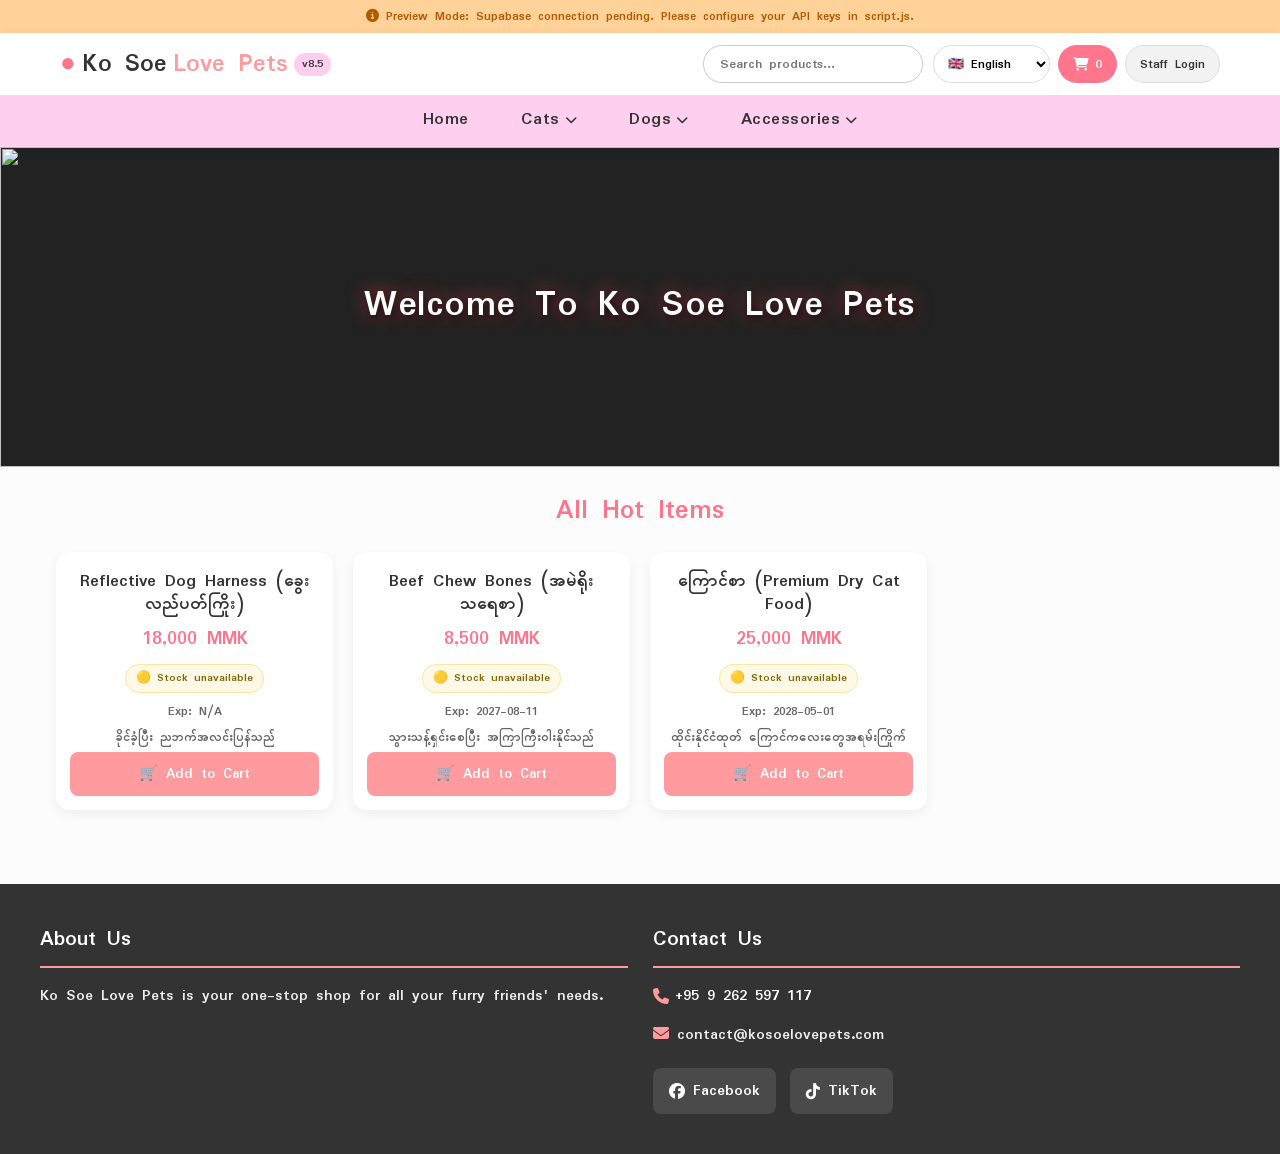
==== commit 7fcec6c2: "Add files via upload" ====
--- a/index.html
+++ b/index.html
@@ -3,7 +3,7 @@
 <head>
     <meta charset="UTF-8">
     <meta name="viewport" content="width=device-width, initial-scale=1.0">
-    <title>Ko Soe Love Pets - v8.4</title>
+    <title>Ko Soe Love Pets - v8.5</title>
     <link rel="stylesheet" href="https://cdnjs.cloudflare.com/ajax/libs/font-awesome/6.4.0/css/all.min.css">
     <link rel="stylesheet" href="style.css">
     <!-- Supabase CDN -->
@@ -30,7 +30,7 @@
     <header>
         <div class="header-top">
             <div class="logo-container">
-                <h1><span style="color:#ff758c;">●</span> Ko Soe <span style="color:#ff9a9e;">Love Pets</span> <small class="version-badge">v8.4</small></h1>
+                <h1><span style="color:#ff758c;">●</span> Ko Soe <span style="color:#ff9a9e;">Love Pets</span> <small class="version-badge">v8.5</small></h1>
             </div>
             <div class="header-controls">
                 <input type="text" id="searchInput" placeholder="Search products...">
@@ -188,6 +188,8 @@
                     <button type="button" class="mini-btn" id="subTabStaffLogsBtn" onclick="switchLogSubTab('staff')" style="background:#ff758c;color:#fff;">Staff Activity Logs</button>
                     <button type="button" class="mini-btn" id="subTabSyncLogsBtn" onclick="switchLogSubTab('sync')">Google Sheet Sync Logs</button>
                     <button type="button" class="refresh-btn" onclick="refreshCurrentLogTab()"><i class="fa fa-sync-alt"></i> Refresh</button>
+                    <button type="button" class="delete-btn" id="cleanOldLogsBtn" onclick="cleanSystemLogs('ACTIVITY_OLD')" style="padding:10px 14px; border-radius:8px;"><i class="fa fa-broom"></i> Clean Logs (&gt;30d)</button>
+                    <button type="button" class="delete-btn" id="cleanAllLogsBtn" onclick="cleanSystemLogs('CURRENT_ALL')" style="padding:10px 14px; border-radius:8px; background:#b91c1c;"><i class="fa fa-trash-alt"></i> Clear All Logs</button>
                 </div>
             </div>
 
@@ -524,6 +526,8 @@
                     <label class="perm-item"><input type="checkbox" value="logs.view"> View Activity Logs (<code>logs.view</code>)</label>
                     <label class="perm-item"><input type="checkbox" value="settings.edit"> Edit Banner/Footer (<code>settings.edit</code>)</label>
                     <label class="perm-item"><input type="checkbox" value="users.manage"> Manage Sales Users (<code>users.manage</code>)</label>
+                    <label class="perm-item"><input type="checkbox" value="pos.sell" checked> POS Cashier / Sell (<code>pos.sell</code>)</label>
+                    <label class="perm-item"><input type="checkbox" value="pos.restock" checked> POS Stock-In / Adjust (<code>pos.restock</code>)</label>
                 </div>
             </div>
 
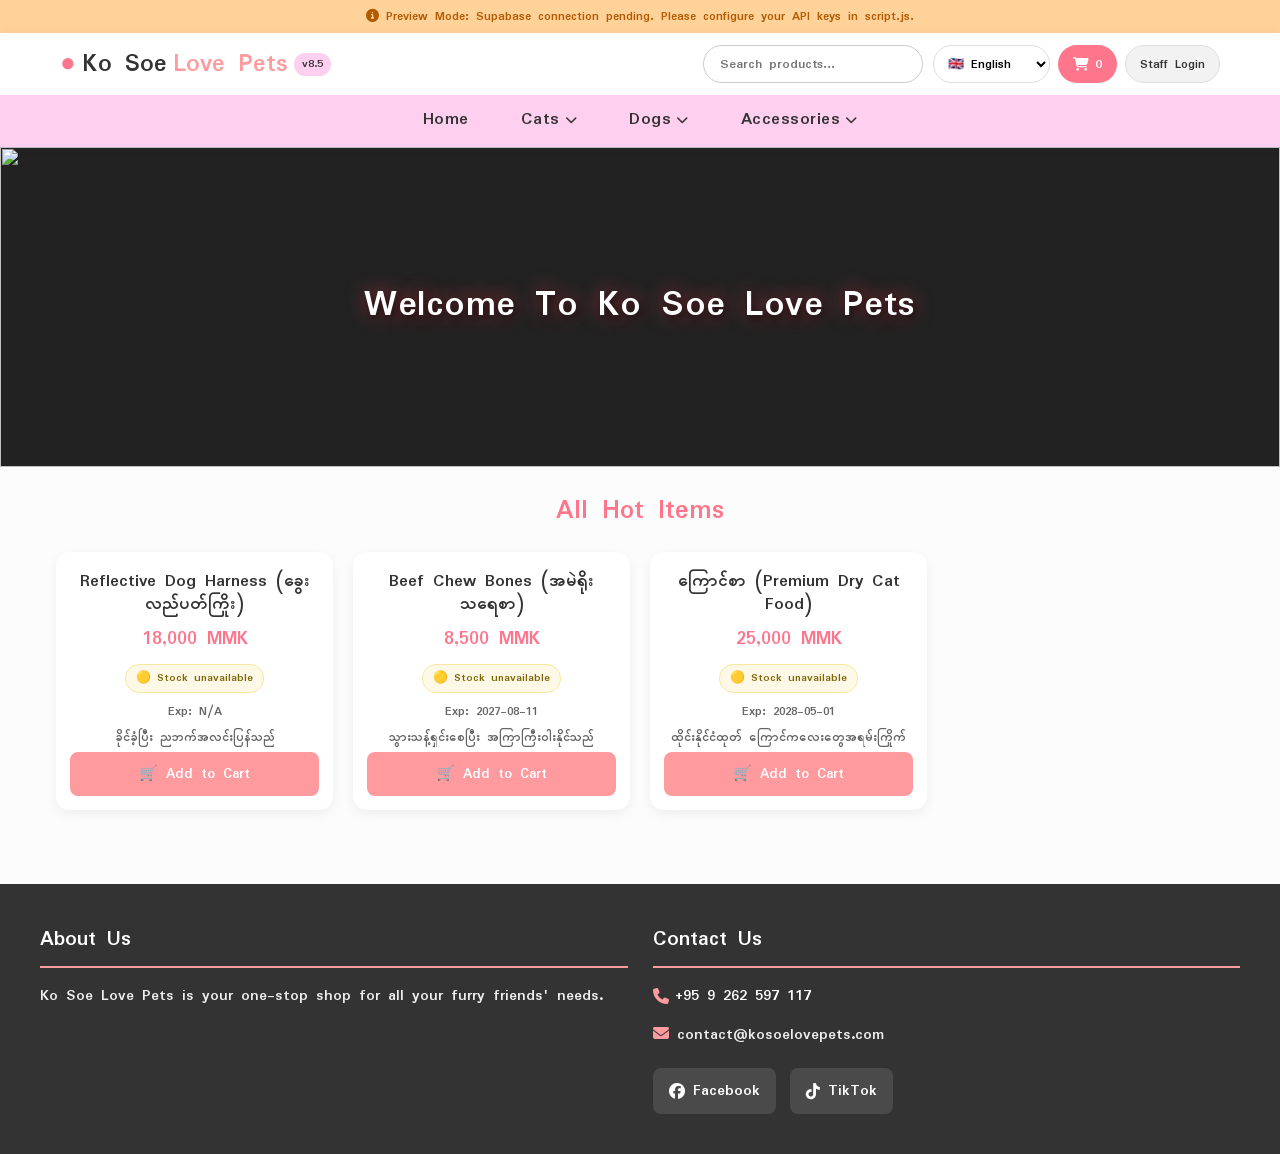
==== commit 9f92df86: "Add files via upload" ====
--- a/index.html
+++ b/index.html
@@ -17,11 +17,6 @@
     <!-- Top System Banner -->
     <div id="sysBanner" class="sys-banner hidden">
         <i class="fa fa-info-circle"></i> <span id="sysBannerText">Preview Mode: Supabase connection pending. Please configure your API keys in script.js.</span>
-    </div>
-
-    <!-- Staff-Only Google Sheet Stock Sync Warning Banner -->
-    <div id="stockSyncWarningBanner" class="sys-banner hidden">
-        <i class="fa fa-exclamation-triangle"></i> <span id="stockSyncWarningText">Stock information could not be synchronized. Showing the last successfully synchronized data.</span>
     </div>
 
     <!-- Notification Toast -->
@@ -103,7 +98,6 @@
             <div class="panel-header">
                 <h2><i class="fa fa-chart-pie"></i> Staff Workspace & Live Stock Overview</h2>
                 <div style="display:flex;gap:8px;align-items:center;flex-wrap:wrap;">
-                    <button type="button" class="refresh-btn" id="triggerSheetSyncBtn" onclick="triggerGoogleSheetSyncNow(true)"><i class="fa fa-sync-alt"></i> Sync Google Sheet Stock</button>
                     <span id="dashboardRoleSummary" class="role-pill"></span>
                 </div>
             </div>
@@ -126,9 +120,9 @@
                 </div>
             </div>
 
-            <!-- Staff Product Stock Summary Table (Read-only from Google Sheets) -->
+            <!-- Staff Product Stock Summary Table (Read-only from POS Inventorys) -->
             <div class="table-responsive" style="margin-bottom:22px;">
-                <h3 style="font-size:18px;margin-bottom:10px;color:#333;">Live Product Stock Status (Source: Google Sheets)</h3>
+                <h3 style="font-size:18px;margin-bottom:10px;color:#333;">Live Product Stock Status (Source: POS Inventory)</h3>
                 <table class="staff-table">
                     <thead>
                         <tr>
@@ -180,16 +174,14 @@
             </div>
         </section>
 
-        <!-- ACTIVITY AUDIT LOG & STOCK SYNC LOG SECTION -->
+        <!-- ACTIVITY AUDIT LOG SECTION -->
         <section id="staffLogsSection" class="staff-panel hidden">
             <div class="panel-header">
-                <h2><i class="fa fa-history"></i> System Activity & Stock Sync Logs</h2>
+                <h2><i class="fa fa-history"></i> System Activity Logs</h2>
                 <div style="display:flex;gap:8px;flex-wrap:wrap;">
-                    <button type="button" class="mini-btn" id="subTabStaffLogsBtn" onclick="switchLogSubTab('staff')" style="background:#ff758c;color:#fff;">Staff Activity Logs</button>
-                    <button type="button" class="mini-btn" id="subTabSyncLogsBtn" onclick="switchLogSubTab('sync')">Google Sheet Sync Logs</button>
                     <button type="button" class="refresh-btn" onclick="refreshCurrentLogTab()"><i class="fa fa-sync-alt"></i> Refresh</button>
                     <button type="button" class="delete-btn" id="cleanOldLogsBtn" onclick="cleanSystemLogs('ACTIVITY_OLD')" style="padding:10px 14px; border-radius:8px;"><i class="fa fa-broom"></i> Clean Logs (&gt;30d)</button>
-                    <button type="button" class="delete-btn" id="cleanAllLogsBtn" onclick="cleanSystemLogs('CURRENT_ALL')" style="padding:10px 14px; border-radius:8px; background:#b91c1c;"><i class="fa fa-trash-alt"></i> Clear All Logs</button>
+                    <button type="button" class="delete-btn" id="cleanAllLogsBtn" onclick="cleanSystemLogs('ACTIVITY_ALL')" style="padding:10px 14px; border-radius:8px; background:#b91c1c;"><i class="fa fa-trash-alt"></i> Clear All Logs</button>
                 </div>
             </div>
 
@@ -245,33 +237,12 @@
                 </div>
             </div>
 
-            <!-- Google Sheet Stock Sync Logs Sub-Panel -->
-            <div id="stockSyncLogsSubPanel" class="hidden">
-                <div class="table-responsive">
-                    <table class="staff-table">
-                        <thead>
-                            <tr>
-                                <th>Sync Time</th>
-                                <th>Status</th>
-                                <th>Rows Received</th>
-                                <th>Stock Values Changed</th>
-                                <th>Mismatches</th>
-                                <th>Errors</th>
-                                <th>Details / Error Message</th>
-                            </tr>
-                        </thead>
-                        <tbody id="stockSyncLogsTableBody">
-                            <tr><td colspan="7" style="text-align:center;">Loading stock synchronization logs...</td></tr>
-                        </tbody>
-                    </table>
-                </div>
-            </div>
         </section>
 
         <!-- STORE SETTINGS SECTION -->
         <section id="staffSettingsSection" class="staff-panel hidden">
             <div class="panel-header">
-                <h2><i class="fa fa-sliders-h"></i> Storefront & Stock Sync Settings</h2>
+                <h2><i class="fa fa-sliders-h"></i> Storefront & POS Stock Threshold Settings</h2>
             </div>
             <div class="settings-quick-actions" style="margin-bottom:20px;">
                 <button type="button" class="edit-btn" onclick="openBannerEdit()"><i class="fa fa-images"></i> Edit Banner Slideshow</button>
@@ -279,7 +250,7 @@
                 <button type="button" class="edit-btn" onclick="openContactEdit()"><i class="fa fa-address-book"></i> Edit Contact Us</button>
             </div>
             <div class="perm-matrix-box" style="max-width:480px;">
-                <h3 style="font-size:18px;margin-bottom:10px;">Google Sheets Stock Thresholds</h3>
+                <h3 style="font-size:18px;margin-bottom:10px;">POS Stock Display Thresholds</h3>
                 <label>Low Stock Threshold (Qty &le; this shows Low Stock):</label>
                 <input type="number" id="settingLowThreshold" min="1" max="100" value="5" style="margin-bottom:10px;">
                 <label>Auto-Sync Interval (Seconds):</label>
@@ -365,7 +336,7 @@
                 <button type="button" class="close-btn" onclick="closeModal('addModal')" aria-label="Close">&times;</button>
             </div>
             <h2 data-i18n="add_new">Add New Product</h2>
-            <label>Product ID / SKU (Matches Google Sheet, e.g. P004):</label>
+            <label>Product ID / SKU (Matches POS SKU, e.g. P00012):</label>
             <input type="text" id="addSku" placeholder="e.g. P004">
             <label>Type:</label>
             <select id="addType"><option value="Cats">Cats</option><option value="Dogs">Dogs</option><option value="Accessories">Accessories</option></select>
@@ -386,7 +357,7 @@
             <input type="text" id="addExp" placeholder="YYYY-MM-DD or N/A">
             <label>Manual Availability Override:</label>
             <select id="addAvailability">
-                <option value="true">Available (Follow Google Sheet Stock)</option>
+                <option value="true">Available (Follow Live POS Stock)</option>
                 <option value="false">Force Out of Stock</option>
             </select>
             <label>Specs:</label>
@@ -404,7 +375,7 @@
             <h2>Edit Product</h2>
             <input type="hidden" id="editId">
             <div id="editDetailsGroup">
-                <label>Product ID / SKU (Matches Google Sheet, e.g. P001):</label>
+                <label>Product ID / SKU (Matches POS SKU, e.g. P00001):</label>
                 <input type="text" id="editSku" placeholder="e.g. P001">
                 <label>Product Name:</label>
                 <input type="text" id="editName">
@@ -425,7 +396,7 @@
             <div id="editAvailabilityGroup">
                 <label>Manual Availability Override:</label>
                 <select id="editAvailability">
-                    <option value="true">Available (Follow Google Sheet Stock)</option>
+                    <option value="true">Available (Follow Live POS Stock)</option>
                     <option value="false">Force Out of Stock</option>
                 </select>
             </div>
@@ -526,8 +497,8 @@
                     <label class="perm-item"><input type="checkbox" value="logs.view"> View Activity Logs (<code>logs.view</code>)</label>
                     <label class="perm-item"><input type="checkbox" value="settings.edit"> Edit Banner/Footer (<code>settings.edit</code>)</label>
                     <label class="perm-item"><input type="checkbox" value="users.manage"> Manage Sales Users (<code>users.manage</code>)</label>
-                    <label class="perm-item"><input type="checkbox" value="pos.sell" checked> POS Cashier / Sell (<code>pos.sell</code>)</label>
-                    <label class="perm-item"><input type="checkbox" value="pos.restock" checked> POS Stock-In / Adjust (<code>pos.restock</code>)</label>
+                    <label class="perm-item"><input type="checkbox" value="pos.sell"> POS Cashier / Sell (<code>pos.sell</code>)</label>
+                    <label class="perm-item"><input type="checkbox" value="pos.restock"> POS Stock-In / Adjust (<code>pos.restock</code>)</label>
                 </div>
             </div>
 
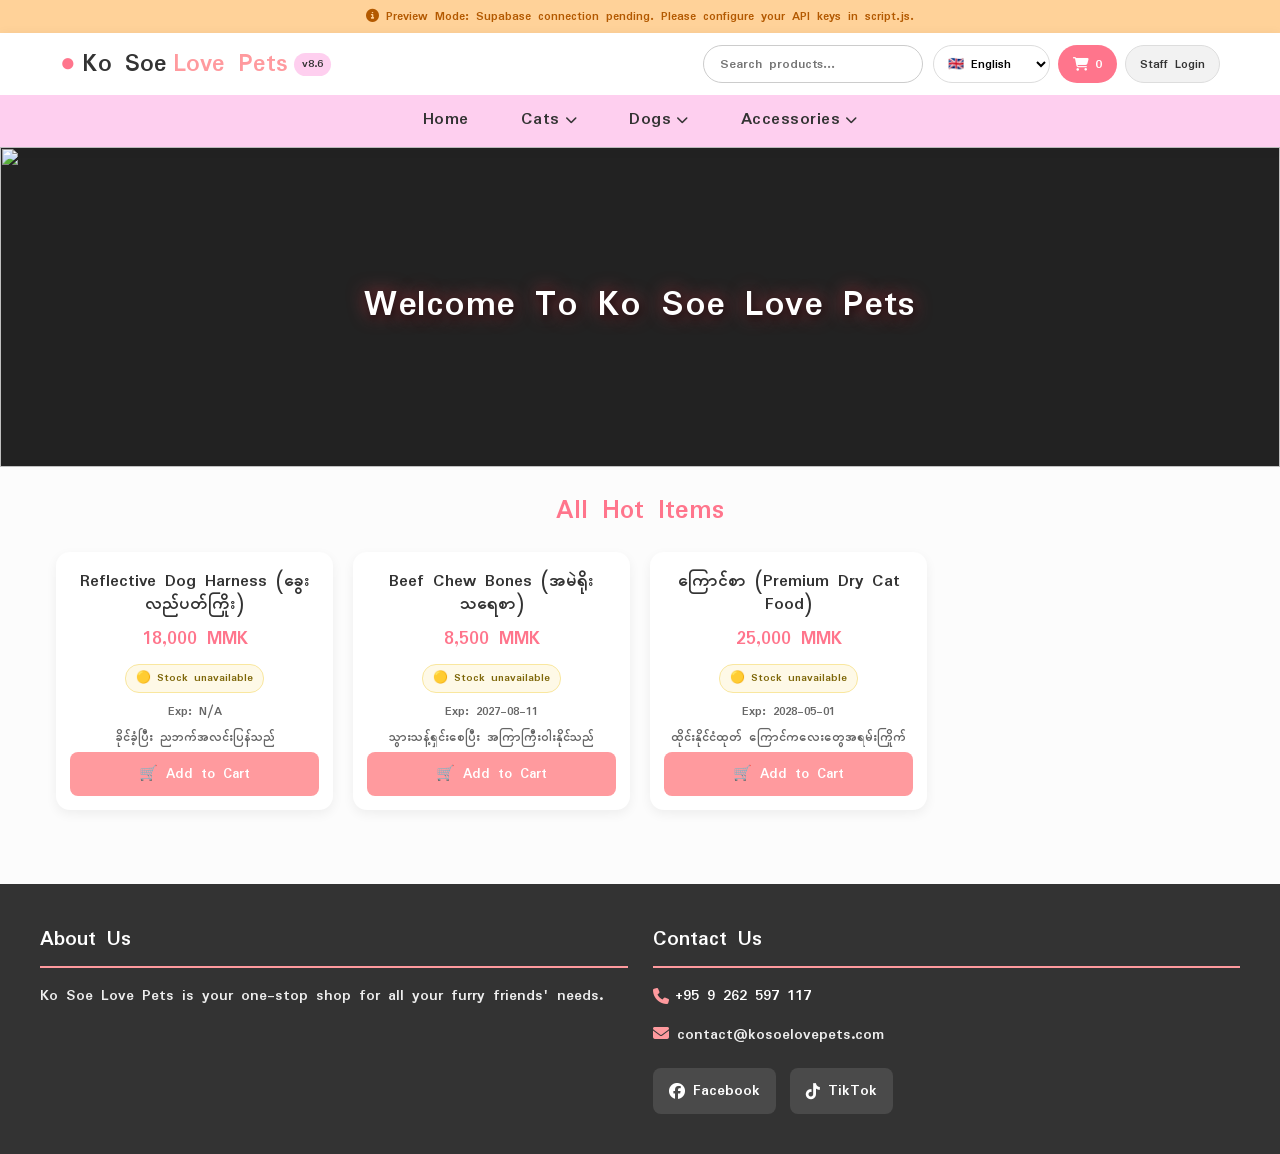
==== commit 77cdf112: "Add files via upload" ====
--- a/index.html
+++ b/index.html
@@ -3,7 +3,7 @@
 <head>
     <meta charset="UTF-8">
     <meta name="viewport" content="width=device-width, initial-scale=1.0">
-    <title>Ko Soe Love Pets - v8.5</title>
+    <title>Ko Soe Love Pets - v8.6</title>
     <link rel="stylesheet" href="https://cdnjs.cloudflare.com/ajax/libs/font-awesome/6.4.0/css/all.min.css">
     <link rel="stylesheet" href="style.css">
     <!-- Supabase CDN -->
@@ -25,7 +25,7 @@
     <header>
         <div class="header-top">
             <div class="logo-container">
-                <h1><span style="color:#ff758c;">●</span> Ko Soe <span style="color:#ff9a9e;">Love Pets</span> <small class="version-badge">v8.5</small></h1>
+                <h1><span style="color:#ff758c;">●</span> Ko Soe <span style="color:#ff9a9e;">Love Pets</span> <small class="version-badge">v8.6</small></h1>
             </div>
             <div class="header-controls">
                 <input type="text" id="searchInput" placeholder="Search products...">
@@ -336,8 +336,9 @@
                 <button type="button" class="close-btn" onclick="closeModal('addModal')" aria-label="Close">&times;</button>
             </div>
             <h2 data-i18n="add_new">Add New Product</h2>
-            <label>Product ID / SKU (Matches POS SKU, e.g. P00012):</label>
-            <input type="text" id="addSku" placeholder="e.g. P004">
+            <label>Product ID / SKU (Auto-Generated):</label>
+            <input type="text" id="addSku" placeholder="Auto-generated (e.g. P00012)" readonly style="background:#f1f5f9; color:#64748b; cursor:not-allowed;">
+            <small style="color:#64748b; margin-top:-6px; margin-bottom:6px; display:block;">System assigns sequential SKU automatically to prevent human errors.</small>
             <label>Type:</label>
             <select id="addType"><option value="Cats">Cats</option><option value="Dogs">Dogs</option><option value="Accessories">Accessories</option></select>
             <label>Category:</label>
@@ -497,8 +498,8 @@
                     <label class="perm-item"><input type="checkbox" value="logs.view"> View Activity Logs (<code>logs.view</code>)</label>
                     <label class="perm-item"><input type="checkbox" value="settings.edit"> Edit Banner/Footer (<code>settings.edit</code>)</label>
                     <label class="perm-item"><input type="checkbox" value="users.manage"> Manage Sales Users (<code>users.manage</code>)</label>
-                    <label class="perm-item"><input type="checkbox" value="pos.sell"> POS Cashier / Sell (<code>pos.sell</code>)</label>
-                    <label class="perm-item"><input type="checkbox" value="pos.restock"> POS Stock-In / Adjust (<code>pos.restock</code>)</label>
+                    <label class="perm-item"><input type="checkbox" value="pos.sell" checked> POS Cashier / Sell (<code>pos.sell</code>)</label>
+                    <label class="perm-item"><input type="checkbox" value="pos.restock" checked> POS Stock-In / Adjust (<code>pos.restock</code>)</label>
                 </div>
             </div>
 
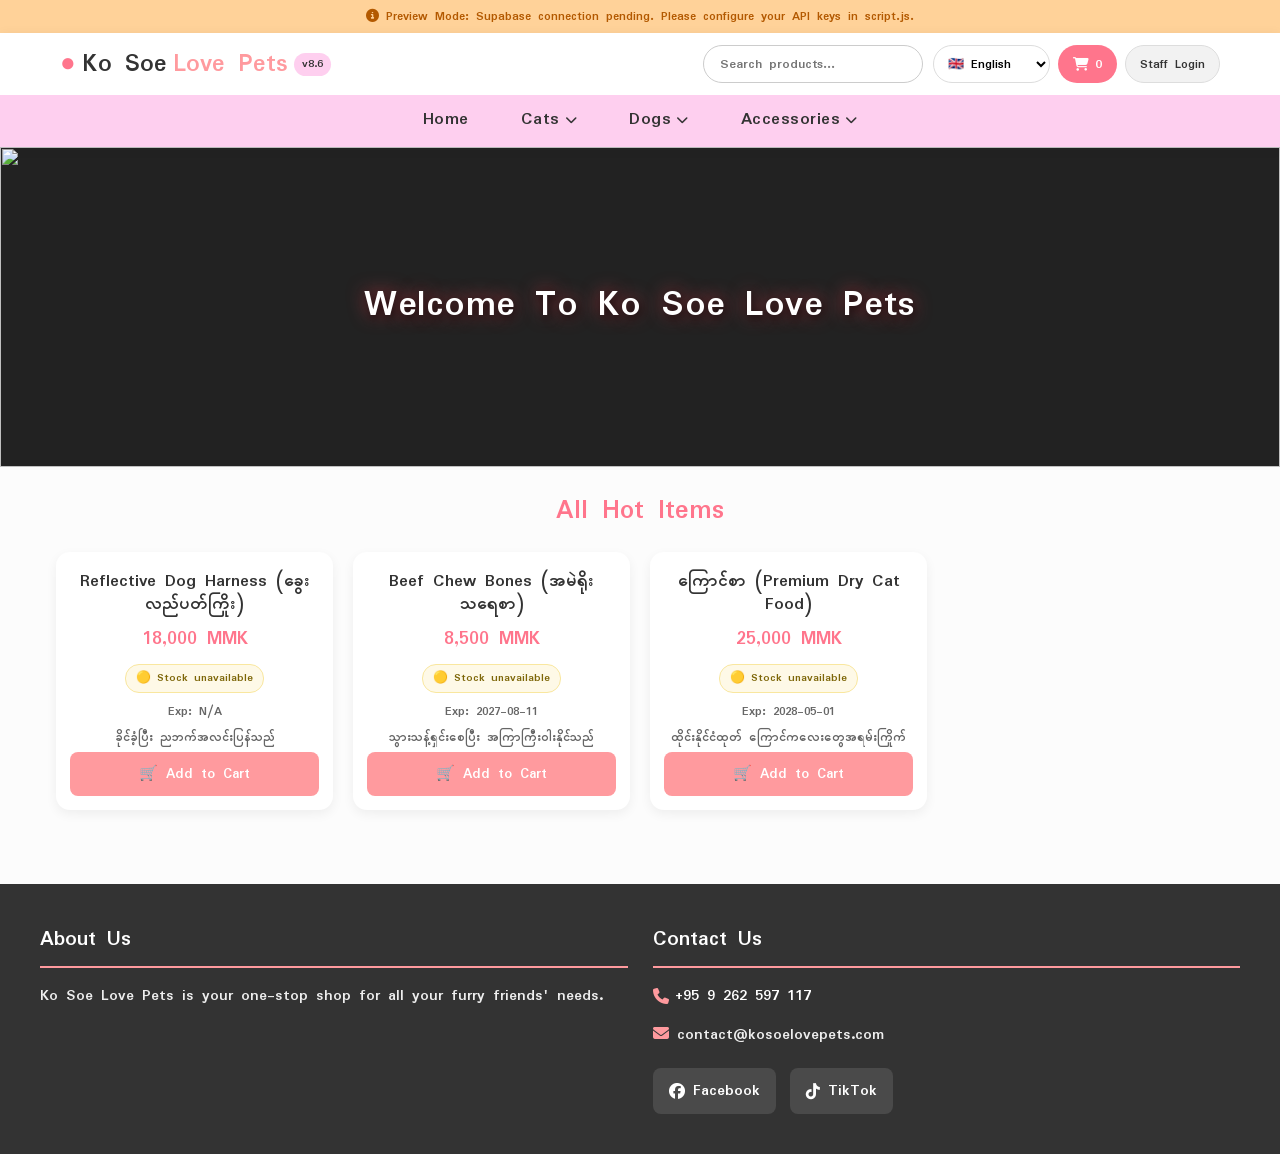
==== commit 61dbeac0: "Add files via upload" ====
--- a/index.html
+++ b/index.html
@@ -498,8 +498,8 @@
                     <label class="perm-item"><input type="checkbox" value="logs.view"> View Activity Logs (<code>logs.view</code>)</label>
                     <label class="perm-item"><input type="checkbox" value="settings.edit"> Edit Banner/Footer (<code>settings.edit</code>)</label>
                     <label class="perm-item"><input type="checkbox" value="users.manage"> Manage Sales Users (<code>users.manage</code>)</label>
-                    <label class="perm-item"><input type="checkbox" value="pos.sell" checked> POS Cashier / Sell (<code>pos.sell</code>)</label>
-                    <label class="perm-item"><input type="checkbox" value="pos.restock" checked> POS Stock-In / Adjust (<code>pos.restock</code>)</label>
+                    <label class="perm-item"><input type="checkbox" value="pos.sell"> POS Cashier / Sell (<code>pos.sell</code>)</label>
+                    <label class="perm-item"><input type="checkbox" value="pos.restock"> POS Stock-In / Adjust (<code>pos.restock</code>)</label>
                 </div>
             </div>
 
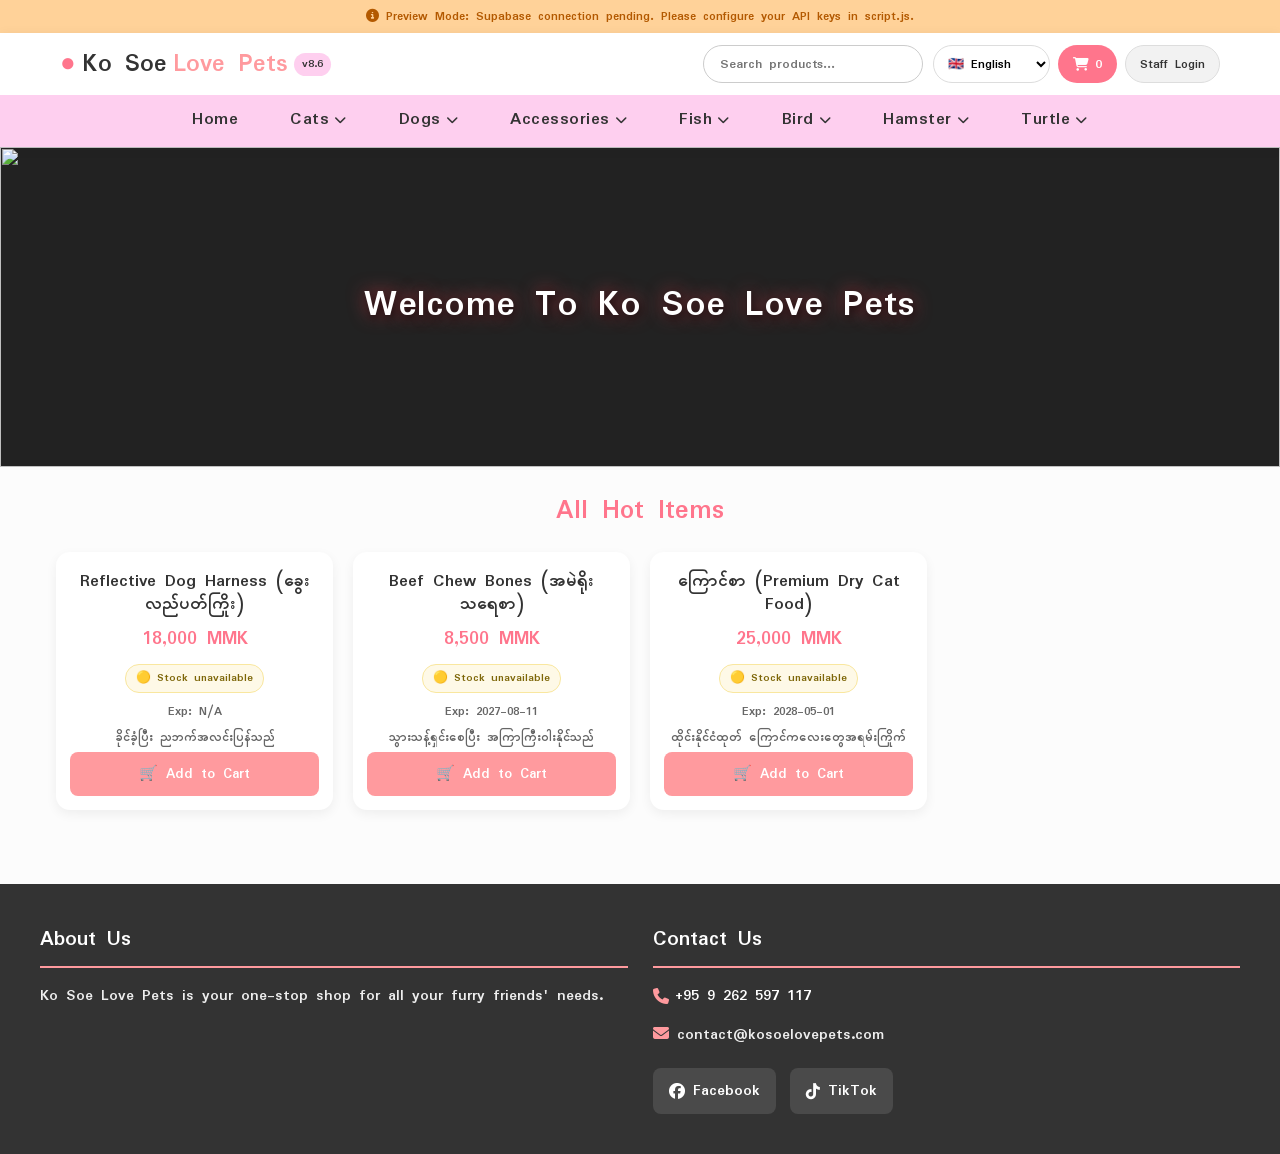
==== commit ccd7a66b: "Add files via upload" ====
--- a/index.html
+++ b/index.html
@@ -66,6 +66,37 @@
                         <li><a href="javascript:void(0)" onclick="filterProducts('Accessories', 'Bowls')" data-i18n="bowls">Bowls</a></li>
                         <li><a href="javascript:void(0)" onclick="filterProducts('Accessories', 'Toys')" data-i18n="toys">Toys</a></li>
                         <li><a href="javascript:void(0)" onclick="filterProducts('Accessories', 'Gear')" data-i18n="gear">Gear</a></li>
+                        <li><a href="javascript:void(0)" onclick="filterProducts('Accessories', 'Accessories')" data-i18n="accessories">Accessories</a></li>
+                    </ul>
+                </li>
+                <li class="has-sub"><a href="javascript:void(0)" class="menu-link" onclick="toggleSubMenu(event, this)"><span data-i18n="fish">Fish</span> <i class="fa fa-chevron-down" style="font-size:12px;"></i></a>
+                    <ul class="sub-menu">
+                        <li><a href="javascript:void(0)" onclick="filterProducts('Fish', 'Food')" data-i18n="food">Food</a></li>
+                        <li><a href="javascript:void(0)" onclick="filterProducts('Fish', 'Medicine')" data-i18n="medicine">Medicine</a></li>
+                        <li><a href="javascript:void(0)" onclick="filterProducts('Fish', 'Accessories')" data-i18n="accessories">Accessories</a></li>
+                    </ul>
+                </li>
+                <li class="has-sub"><a href="javascript:void(0)" class="menu-link" onclick="toggleSubMenu(event, this)"><span data-i18n="bird">Bird</span> <i class="fa fa-chevron-down" style="font-size:12px;"></i></a>
+                    <ul class="sub-menu">
+                        <li><a href="javascript:void(0)" onclick="filterProducts('Bird', 'Food')" data-i18n="food">Food</a></li>
+                        <li><a href="javascript:void(0)" onclick="filterProducts('Bird', 'Snack')" data-i18n="snack">Snack</a></li>
+                        <li><a href="javascript:void(0)" onclick="filterProducts('Bird', 'Medicine')" data-i18n="medicine">Medicine</a></li>
+                        <li><a href="javascript:void(0)" onclick="filterProducts('Bird', 'Accessories')" data-i18n="accessories">Accessories</a></li>
+                    </ul>
+                </li>
+                <li class="has-sub"><a href="javascript:void(0)" class="menu-link" onclick="toggleSubMenu(event, this)"><span data-i18n="hamster">Hamster</span> <i class="fa fa-chevron-down" style="font-size:12px;"></i></a>
+                    <ul class="sub-menu">
+                        <li><a href="javascript:void(0)" onclick="filterProducts('Hamster', 'Food')" data-i18n="food">Food</a></li>
+                        <li><a href="javascript:void(0)" onclick="filterProducts('Hamster', 'Snack')" data-i18n="snack">Snack</a></li>
+                        <li><a href="javascript:void(0)" onclick="filterProducts('Hamster', 'Medicine')" data-i18n="medicine">Medicine</a></li>
+                        <li><a href="javascript:void(0)" onclick="filterProducts('Hamster', 'Accessories')" data-i18n="accessories">Accessories</a></li>
+                    </ul>
+                </li>
+                <li class="has-sub"><a href="javascript:void(0)" class="menu-link" onclick="toggleSubMenu(event, this)"><span data-i18n="turtle">Turtle</span> <i class="fa fa-chevron-down" style="font-size:12px;"></i></a>
+                    <ul class="sub-menu">
+                        <li><a href="javascript:void(0)" onclick="filterProducts('Turtle', 'Food')" data-i18n="food">Food</a></li>
+                        <li><a href="javascript:void(0)" onclick="filterProducts('Turtle', 'Medicine')" data-i18n="medicine">Medicine</a></li>
+                        <li><a href="javascript:void(0)" onclick="filterProducts('Turtle', 'Accessories')" data-i18n="accessories">Accessories</a></li>
                     </ul>
                 </li>
             </ul>
@@ -340,9 +371,26 @@
             <input type="text" id="addSku" placeholder="Auto-generated (e.g. P00012)" readonly style="background:#f1f5f9; color:#64748b; cursor:not-allowed;">
             <small style="color:#64748b; margin-top:-6px; margin-bottom:6px; display:block;">System assigns sequential SKU automatically to prevent human errors.</small>
             <label>Type:</label>
-            <select id="addType"><option value="Cats">Cats</option><option value="Dogs">Dogs</option><option value="Accessories">Accessories</option></select>
+            <select id="addType">
+                <option value="All">All</option>
+                <option value="Cats" selected>Cats</option>
+                <option value="Dogs">Dogs</option>
+                <option value="Accessories">Accessories</option>
+                <option value="Fish">Fish</option>
+                <option value="Bird">Bird</option>
+                <option value="Hamster">Hamster</option>
+                <option value="Turtle">Turtle</option>
+            </select>
             <label>Category:</label>
-            <select id="addCategory"><option value="Snack">Snack</option><option value="Food">Food</option><option value="Medicine">Medicine</option><option value="Bowls">Bowls</option><option value="Toys">Toys</option><option value="Gear">Gear</option></select>
+            <select id="addCategory">
+                <option value="Snack">Snack</option>
+                <option value="Food">Food</option>
+                <option value="Medicine">Medicine</option>
+                <option value="Bowls">Bowls</option>
+                <option value="Toys">Toys</option>
+                <option value="Gear">Gear</option>
+                <option value="Accessories">Accessories</option>
+            </select>
             <label>Product Name:</label>
             <input type="text" id="addName">
             <div id="addImageGroup">
@@ -378,6 +426,27 @@
             <div id="editDetailsGroup">
                 <label>Product ID / SKU (Matches POS SKU, e.g. P00001):</label>
                 <input type="text" id="editSku" placeholder="e.g. P001">
+                <label>Type:</label>
+                <select id="editType">
+                    <option value="All">All</option>
+                    <option value="Cats">Cats</option>
+                    <option value="Dogs">Dogs</option>
+                    <option value="Accessories">Accessories</option>
+                    <option value="Fish">Fish</option>
+                    <option value="Bird">Bird</option>
+                    <option value="Hamster">Hamster</option>
+                    <option value="Turtle">Turtle</option>
+                </select>
+                <label>Category:</label>
+                <select id="editCategory">
+                    <option value="Snack">Snack</option>
+                    <option value="Food">Food</option>
+                    <option value="Medicine">Medicine</option>
+                    <option value="Bowls">Bowls</option>
+                    <option value="Toys">Toys</option>
+                    <option value="Gear">Gear</option>
+                    <option value="Accessories">Accessories</option>
+                </select>
                 <label>Product Name:</label>
                 <input type="text" id="editName">
                 <label>Expiry Date:</label>
@@ -500,6 +569,7 @@
                     <label class="perm-item"><input type="checkbox" value="users.manage"> Manage Sales Users (<code>users.manage</code>)</label>
                     <label class="perm-item"><input type="checkbox" value="pos.sell"> POS Cashier / Sell (<code>pos.sell</code>)</label>
                     <label class="perm-item"><input type="checkbox" value="pos.restock"> POS Stock-In / Adjust (<code>pos.restock</code>)</label>
+                    <label class="perm-item"><input type="checkbox" value="pos.history"> POS Sales &amp; Ledger (<code>pos.history</code>)</label>
                 </div>
             </div>
 
